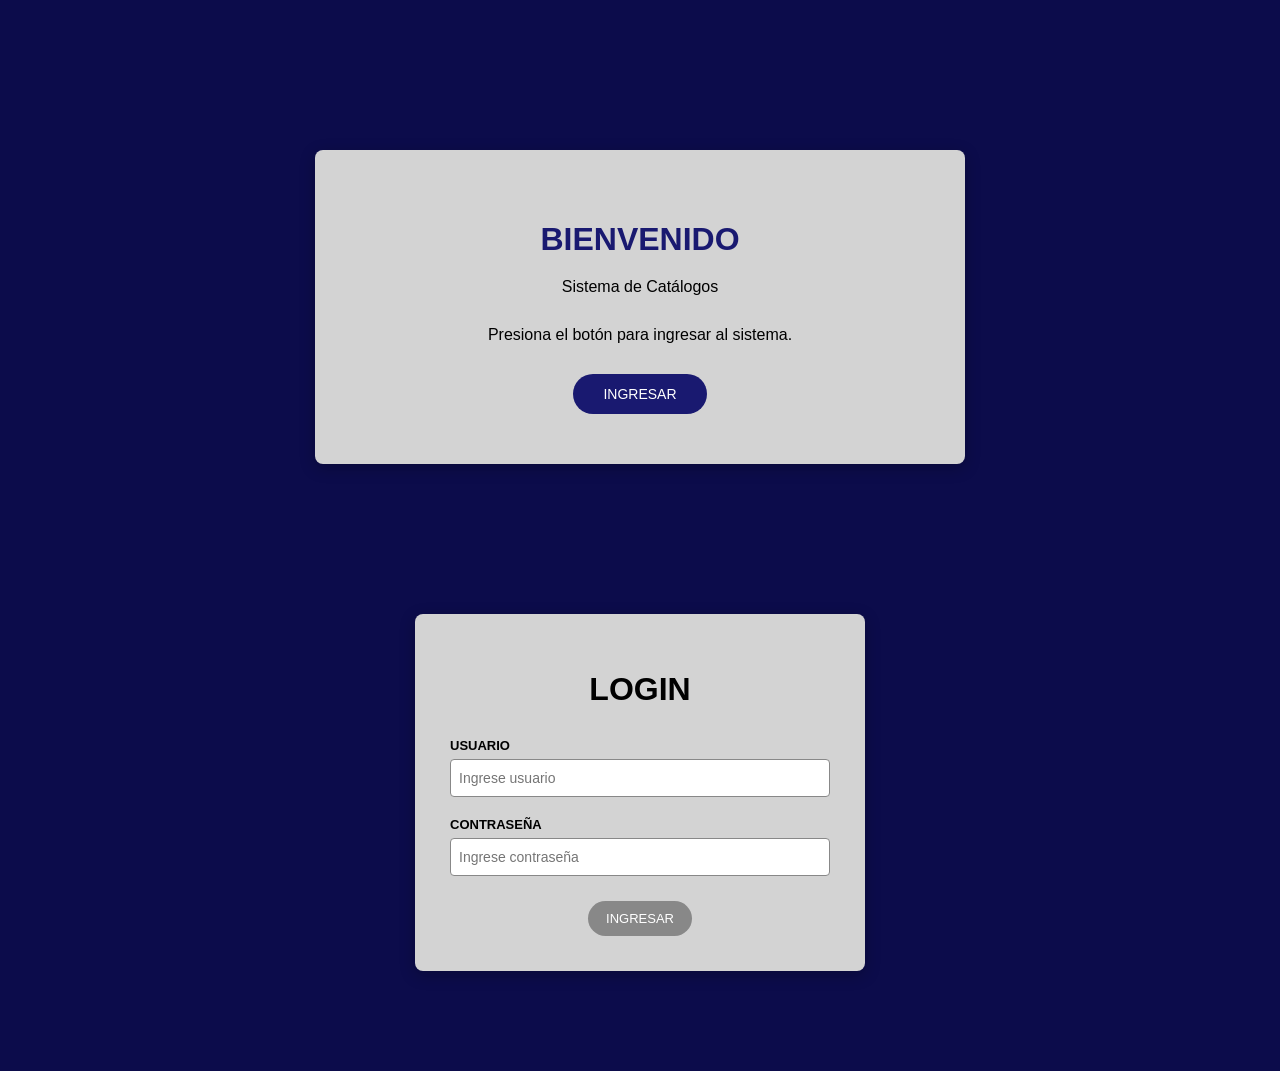
==== index.html @ 1c2c32bf "Add files via upload" ====
<!DOCTYPE html>
<html lang="es">

<head>

    <meta charset="UTF-8">

    <meta name="viewport"
          content="width=device-width, initial-scale=1.0">

    <title>Sistema de Catálogos</title>


    <style>

        /* =====================================================
           CONFIGURACIÓN GENERAL
        ===================================================== */

        * {
            box-sizing: border-box;
        }


        body {

            margin: 0;

            font-family: Arial, Helvetica, sans-serif;

            background-color: #0c0c4b
;

        }


        /* =====================================================
           VENTANAS
        ===================================================== */

        .ventana {

            width: 950px;

            min-height: 550px;

            margin: 40px auto;

            background-color: #fefeff
;

            border-radius: 8px;

            box-shadow:
                0 4px 15px rgba(0,0,0,0.25);

            overflow: hidden;

        }


        .titulo-ventana {

            padding: 12px 20px;

            font-size: 18px;

            font-weight: bold;

        }


        /* =====================================================
           MENU SUPERIOR
        ===================================================== */

        .menu {

            display: flex;

            flex-wrap: wrap;

            gap: 7px;

            padding: 10px;

            background-color: #a4a4c5
;

        }


        .menu button {

            border: none;

            background-color: #ceced6
;

            color: #222;

            border-radius: 20px;

            padding: 9px 14px;

            cursor: pointer;

            font-size: 11px;

        }


        .menu button:hover {

            background-color: #888;

            color: white;

        }


        /* =====================================================
           CONTENIDO
        ===================================================== */

        .contenido {

            padding: 25px;

        }


        /* =====================================================
           FORMULARIOS
        ===================================================== */

        .formulario {

            display: flex;

            flex-wrap: wrap;

            gap: 15px;

            align-items: end;

            margin-bottom: 20px;

        }


        .campo {

            display: flex;

            flex-direction: column;

        }


        .campo label {

            font-size: 13px;

            font-weight: bold;

            margin-bottom: 6px;

        }


        .campo input,
        .campo select {

            width: 175px;

            height: 38px;

            padding: 8px;

            border: 1px solid #888;

            border-radius: 4px;

            background-color: white;

            font-size: 14px;

        }


        .campo-grande input {

            width: 230px;

        }


        /* =====================================================
           BUSCADOR
        ===================================================== */

        .busqueda {

            display: flex;

            align-items: end;

            gap: 10px;

            margin-bottom: 20px;

        }


        .busqueda .campo input {

            width: 300px;

        }


        .boton-buscar {

            height: 38px;

        }


        /* =====================================================
           TABLAS
        ===================================================== */

        .tabla-contenedor {

            width: 100%;

            height: 285px;

            overflow: auto;

            background-color: white;

            border: 2px solid #888;

        }


        table {

            width: 100%;

            border-collapse: collapse;

            min-width: 650px;

        }


        th {

            background-color: #888;

            color: white;

            padding: 11px;

            border: 1px solid #777;

            position: sticky;

            top: 0;

            z-index: 1;

        }


        td {

            padding: 10px;

            text-align: center;

            border: 1px solid #ccc;

        }


        tbody tr {

            cursor: pointer;

        }


        tbody tr:hover {

            background-color: #eeeeee;

        }


        tbody tr.seleccionado {

            background-color: #c5d9f1;

        }


        /* =====================================================
           BOTONES
        ===================================================== */

        .botones {

            display: flex;

            gap: 12px;

            margin-top: 20px;

        }


        .boton {

            border: none;

            background-color: #888;

            color: white;

            padding: 10px 18px;

            border-radius: 20px;

            cursor: pointer;

            font-size: 13px;

        }


        .boton:hover {

            background-color: #666;

        }


        .boton-salir {

            margin-left: auto;

        }


        /* =====================================================
   BIENVENIDA
===================================================== */

.bienvenida {

    width: 650px;

    margin: 150px auto;

    padding: 50px;

    background-color: #d3d3d3;

    border-radius: 8px;

    box-shadow:
        0 4px 15px rgba(0,0,0,0.25);

    text-align: center;

}

.bienvenida h1 {

    margin-bottom: 20px;

    color: #191970;

}

.bienvenida p {

    font-size: 16px;

    margin-bottom: 30px;

}

.bienvenida .boton {

    background-color: #191970;

    padding: 12px 30px;

    font-size: 14px;

}

.bienvenida .boton:hover {

    background-color: #0c0c4b;

}

        
        /* =====================================================
           LOGIN
        ===================================================== */

        .login {

            width: 450px;

            margin: 100px auto;

            padding: 35px;

            background-color: #d3d3d3;

            border-radius: 8px;

            box-shadow:
                0 4px 15px rgba(0,0,0,0.25);

        }


        .login h1 {

            text-align: center;

            margin-bottom: 30px;

        }


        .login .campo {

            margin-bottom: 20px;

        }


        .login .campo input {

            width: 100%;

        }


        .centrar {

            text-align: center;

            margin-top: 25px;

        }


        /* =====================================================
           MODAL
        ===================================================== */

        .modal {

            display: none;

            position: fixed;

            inset: 0;

            background-color:
                rgba(0,0,0,0.45);

            justify-content: center;

            align-items: center;

            z-index: 1000;

        }


        .modal-contenido {

            width: 420px;

            background-color: #d3d3d3;

            padding: 25px;

            border-radius: 8px;

            box-shadow:
                0 5px 20px rgba(0,0,0,0.4);

            text-align: center;

        }


        .modal-contenido h2 {

            margin-top: 0;

        }


        .modal-mensaje {

            background-color: white;

            border: 2px solid #333;

            padding: 22px;

            margin: 20px 0;

        }


        /* =====================================================
           OCULTO
        ===================================================== */

        .oculto {

            display: none !important;

        }


        /* =====================================================
           MENSAJE VACIO
        ===================================================== */

        .sin-resultados {

            text-align: center;

            color: #777;

            padding: 25px;

        }

    </style>

</head>


<body>

<!-- =========================================================
     VENTANA DE BIENVENIDA
========================================================= -->

<div id="bienvenida" class="bienvenida">

    <h1>
        BIENVENIDO
    </h1>

    <p>
        Sistema de Catálogos
    </p>

    <p>
        Presiona el botón para ingresar al sistema.
    </p>

    <button
        class="boton"
        onclick="irAlLogin()"
    >
        INGRESAR
    </button>

</div>


    


<!-- =========================================================
     LOGIN
========================================================= -->

<div id="login" class="login">

    <h1>LOGIN</h1>


    <div class="campo">

        <label>
            USUARIO
        </label>

        <input
            type="text"
            id="usuario"
            placeholder="Ingrese usuario"
        >

    </div>


    <div class="campo">

        <label>
            CONTRASEÑA
        </label>

        <input
            type="password"
            id="contrasena"
            placeholder="Ingrese contraseña"
        >

    </div>


    <div class="centrar">

        <button
            class="boton"
            onclick="iniciarSesion()"
        >

            INGRESAR

        </button>

    </div>

</div>



<!-- =========================================================
     MENU PRINCIPAL
========================================================= -->

<div id="principal"
     class="ventana oculto">

    <div class="titulo-ventana">
        Principal
    </div>


    <div class="menu">

        <button onclick="abrirEstado()">
            ESTADO
        </button>

        <button onclick="abrirMunicipio()">
            MUNICIPIO
        </button>

        <button onclick="abrirCiudad()">
            CIUDAD
        </button>

        <button onclick="abrirTipoAsentamiento()">
            TIPO ASENTAMIENTO
        </button>

        <button onclick="abrirAsentamiento()">
            ASENTAMIENTO
        </button>

        <button onclick="abrirZona()">
            ZONA
        </button>

        <button onclick="abrirCodigoPostal()">
            CP
        </button>

    </div>


    <div class="contenido">

        <h2>
            Menú principal
        </h2>

        <p>
            Selecciona una opción del menú.
        </p>


        <div class="botones">

            <button
                class="boton boton-salir"
                onclick="cerrarSesion()"
            >
                SALIR
            </button>

        </div>

    </div>

</div>



<!-- =========================================================
     ESTADO
========================================================= -->

<div id="ventanaEstado"
     class="ventana oculto">


    <div class="titulo-ventana">
        VENTANA ESTADO
    </div>


    <!-- MENU -->

    <div class="menu">

        <button onclick="abrirEstado()">
            ESTADO
        </button>

        <button onclick="abrirMunicipio()">
            MUNICIPIO
        </button>

        <button onclick="abrirCiudad()">
            CIUDAD
        </button>

        <button onclick="abrirTipoAsentamiento()">
            TIPO ASENTAMIENTO
        </button>

        <button onclick="abrirAsentamiento()">
            ASENTAMIENTO
        </button>

        <button onclick="abrirZona()">
            ZONA
        </button>

        <button onclick="abrirCodigoPostal()">
            CP
        </button>

    </div>


    <div class="contenido">


        <div class="formulario">


            <div class="campo">

                <label>
                    ID
                </label>

                <input
                    type="number"
                    id="estadoId"
                >

            </div>


            <div class="campo campo-grande">

                <label>
                    NOMBRE
                </label>

                <input
                    type="text"
                    id="estadoNombre"
                >

            </div>

        </div>


        <div class="tabla-contenedor">

            <table>

                <thead>

                    <tr>

                        <th>ID</th>

                        <th>NOMBRE</th>

                    </tr>

                </thead>


                <tbody id="tablaEstados">
                </tbody>

            </table>

        </div>


        <div class="botones">

            <button
                class="boton"
                onclick="agregarEstado()"
            >
                AGREGAR
            </button>


            <button
                class="boton"
                onclick="actualizarEstado()"
            >
                ACTUALIZAR
            </button>


            <button
                class="boton"
                onclick="eliminarEstado()"
            >
                ELIMINAR
            </button>


            <button
                class="boton boton-salir"
                onclick="volverPrincipal()"
            >
                SALIR
            </button>

        </div>

    </div>

</div>



<!-- =========================================================
     MUNICIPIO
========================================================= -->

<div id="ventanaMunicipio"
     class="ventana oculto">


    <div class="titulo-ventana">
        VENTANA MUNICIPIO
    </div>


    <div class="menu">

        <button onclick="abrirEstado()">ESTADO</button>

        <button onclick="abrirMunicipio()">MUNICIPIO</button>

        <button onclick="abrirCiudad()">CIUDAD</button>

        <button onclick="abrirTipoAsentamiento()">
            TIPO ASENTAMIENTO
        </button>

        <button onclick="abrirAsentamiento()">
            ASENTAMIENTO
        </button>

        <button onclick="abrirZona()">ZONA</button>

        <button onclick="abrirCodigoPostal()">CP</button>

    </div>


    <div class="contenido">


        <div class="formulario">


            <div class="campo">

                <label>
                    ID MUNICIPIO
                </label>

                <input
                    type="number"
                    id="municipioId"
                >

            </div>


            <div class="campo">

                <label>
                    ESTADO
                </label>

                <select id="municipioEstado">
                </select>

            </div>


            <div class="campo campo-grande">

                <label>
                    NOMBRE
                </label>

                <input
                    type="text"
                    id="municipioNombre"
                >

            </div>

        </div>


        <div class="tabla-contenedor">

            <table>

                <thead>

                    <tr>

                        <th>ID MUNICIPIO</th>

                        <th>ESTADO</th>

                        <th>NOMBRE</th>

                    </tr>

                </thead>


                <tbody id="tablaMunicipios">
                </tbody>

            </table>

        </div>


        <div class="botones">

            <button
                class="boton"
                onclick="agregarMunicipio()"
            >
                AGREGAR
            </button>


            <button
                class="boton"
                onclick="actualizarMunicipio()"
            >
                ACTUALIZAR
            </button>


            <button
                class="boton"
                onclick="eliminarMunicipio()"
            >
                ELIMINAR
            </button>


            <button
                class="boton boton-salir"
                onclick="volverPrincipal()"
            >
                SALIR
            </button>

        </div>

    </div>

</div>



<!-- =========================================================
     CIUDAD
========================================================= -->

<div id="ventanaCiudad"
     class="ventana oculto">


    <div class="titulo-ventana">
        VENTANA CIUDAD
    </div>


    <div class="menu">

        <button onclick="abrirEstado()">ESTADO</button>

        <button onclick="abrirMunicipio()">MUNICIPIO</button>

        <button onclick="abrirCiudad()">CIUDAD</button>

        <button onclick="abrirTipoAsentamiento()">
            TIPO ASENTAMIENTO
        </button>

        <button onclick="abrirAsentamiento()">
            ASENTAMIENTO
        </button>

        <button onclick="abrirZona()">ZONA</button>

        <button onclick="abrirCodigoPostal()">CP</button>

    </div>


    <div class="contenido">


        <div class="formulario">


            <div class="campo">

                <label>
                    ID
                </label>

                <input
                    type="number"
                    id="ciudadId"
                >

            </div>


            <div class="campo">

                <label>
                    CIUDAD
                </label>

                <input
                    type="text"
                    id="ciudadCiudad"
                >

            </div>


            <div class="campo">

                <label>
                    ESTADO
                </label>

                <select
                    id="ciudadEstado"
                    onchange="cargarMunicipiosCiudad()"
                >
                </select>

            </div>


            <div class="campo">

                <label>
                    MUNICIPIO
                </label>

                <select id="ciudadMunicipio">
                </select>

            </div>


            <div class="campo">

                <label>
                    NOMBRE
                </label>

                <input
                    type="text"
                    id="ciudadNombre"
                >

            </div>

        </div>


        <div class="tabla-contenedor">

            <table>

                <thead>

                    <tr>

                        <th>ID</th>

                        <th>CIUDAD</th>

                        <th>ESTADO</th>

                        <th>MUNICIPIO</th>

                        <th>NOMBRE</th>

                    </tr>

                </thead>


                <tbody id="tablaCiudades">
                </tbody>

            </table>

        </div>


        <div class="botones">

            <button
                class="boton"
                onclick="agregarCiudad()"
            >
                AGREGAR
            </button>


            <button
                class="boton"
                onclick="actualizarCiudad()"
            >
                ACTUALIZAR
            </button>


            <button
                class="boton"
                onclick="eliminarCiudad()"
            >
                ELIMINAR
            </button>


            <button
                class="boton boton-salir"
                onclick="volverPrincipal()"
            >
                SALIR
            </button>

        </div>

    </div>

</div>



<!-- =========================================================
     TIPO ASENTAMIENTO
========================================================= -->

<div id="ventanaTipoAsentamiento"
     class="ventana oculto">


    <div class="titulo-ventana">
        VENTANA TIPO ASENTAMIENTO
    </div>


    <div class="menu">

        <button onclick="abrirEstado()">ESTADO</button>

        <button onclick="abrirMunicipio()">MUNICIPIO</button>

        <button onclick="abrirCiudad()">CIUDAD</button>

        <button onclick="abrirTipoAsentamiento()">
            TIPO ASENTAMIENTO
        </button>

        <button onclick="abrirAsentamiento()">
            ASENTAMIENTO
        </button>

        <button onclick="abrirZona()">ZONA</button>

        <button onclick="abrirCodigoPostal()">CP</button>

    </div>


    <div class="contenido">


        <div class="formulario">


            <div class="campo">

                <label>
                    ID
                </label>

                <input
                    type="number"
                    id="tipoAsentamientoId"
                >

            </div>


            <div class="campo campo-grande">

                <label>
                    NOMBRE
                </label>

                <input
                    type="text"
                    id="tipoAsentamientoNombre"
                >

            </div>

        </div>


        <div class="tabla-contenedor">

            <table>

                <thead>

                    <tr>

                        <th>ID</th>

                        <th>NOMBRE</th>

                    </tr>

                </thead>


                <tbody id="tablaTiposAsentamiento">
                </tbody>

            </table>

        </div>


        <div class="botones">

            <button
                class="boton"
                onclick="agregarTipoAsentamiento()"
            >
                AGREGAR
            </button>


            <button
                class="boton"
                onclick="actualizarTipoAsentamiento()"
            >
                ACTUALIZAR
            </button>


            <button
                class="boton"
                onclick="eliminarTipoAsentamiento()"
            >
                ELIMINAR
            </button>


            <button
                class="boton boton-salir"
                onclick="volverPrincipal()"
            >
                SALIR
            </button>

        </div>

    </div>

</div>



<!-- =========================================================
     ASENTAMIENTO
========================================================= -->

<div id="ventanaAsentamiento"
     class="ventana oculto">


    <div class="titulo-ventana">
        VENTANA ASENTAMIENTO
    </div>


    <div class="menu">

        <button onclick="abrirEstado()">ESTADO</button>

        <button onclick="abrirMunicipio()">MUNICIPIO</button>

        <button onclick="abrirCiudad()">CIUDAD</button>

        <button onclick="abrirTipoAsentamiento()">
            TIPO ASENTAMIENTO
        </button>

        <button onclick="abrirAsentamiento()">
            ASENTAMIENTO
        </button>

        <button onclick="abrirZona()">ZONA</button>

        <button onclick="abrirCodigoPostal()">CP</button>

    </div>


    <div class="contenido">


        <!-- =================================================
             BUSCADOR
        ================================================== -->

        <div class="busqueda">

            <div class="campo">

                <label>
                    BUSCAR ASENTAMIENTO
                </label>

                <input
                    type="text"
                    id="buscarAsentamiento"
                    placeholder="Escriba para buscar..."
                    oninput="buscarAsentamiento()"
                >

            </div>


            <button
                class="boton boton-buscar"
                onclick="buscarAsentamiento()"
            >
                BUSCAR
            </button>

        </div>



        <!-- =================================================
             FORMULARIO
        ================================================== -->

        <div class="formulario">


            <div class="campo">

                <label>
                    ID
                </label>

                <input
                    type="number"
                    id="asentamientoId"
                >

            </div>


            <div class="campo">

                <label>
                    MUNICIPIO
                </label>

                <select
                    id="asentamientoMunicipio"
                >
                </select>

            </div>


            <div class="campo">

                <label>
                    CÓDIGO POSTAL
                </label>

                <input
                    type="text"
                    id="asentamientoCodigoPostal"
                >

            </div>


            <div class="campo">

                <label>
                    NOMBRE
                </label>

                <input
                    type="text"
                    id="asentamientoNombre"
                >

            </div>


            <div class="campo">

                <label>
                    ESTADO DEL ASENTAMIENTO
                </label>

                <select
                    id="asentamientoEstado"
                >
                </select>

            </div>

        </div>



        <!-- =================================================
             TABLA
        ================================================== -->

        <div class="tabla-contenedor">

            <table>

                <thead>

                    <tr>

                        <th>ID</th>

                        <th>MUNICIPIO</th>

                        <th>CÓDIGO POSTAL</th>

                        <th>NOMBRE</th>

                        <th>ESTADO</th>

                    </tr>

                </thead>


                <tbody id="tablaAsentamientos">
                </tbody>

            </table>

        </div>



        <!-- =================================================
             BOTONES
        ================================================== -->

        <div class="botones">

            <button
                class="boton"
                onclick="agregarAsentamiento()"
            >
                AGREGAR
            </button>


            <button
                class="boton"
                onclick="actualizarAsentamiento()"
            >
                ACTUALIZAR
            </button>


            <button
                class="boton"
                onclick="eliminarAsentamiento()"
            >
                ELIMINAR
            </button>


            <button
                class="boton boton-salir"
                onclick="volverPrincipal()"
            >
                SALIR
            </button>

        </div>

    </div>

</div>



<!-- =========================================================
     ZONA
========================================================= -->

<div id="ventanaZona"
     class="ventana oculto">


    <div class="titulo-ventana">
        VENTANA ZONA
    </div>


    <div class="menu">

        <button onclick="abrirEstado()">ESTADO</button>

        <button onclick="abrirMunicipio()">MUNICIPIO</button>

        <button onclick="abrirCiudad()">CIUDAD</button>

        <button onclick="abrirTipoAsentamiento()">
            TIPO ASENTAMIENTO
        </button>

        <button onclick="abrirAsentamiento()">
            ASENTAMIENTO
        </button>

        <button onclick="abrirZona()">
            ZONA
        </button>

        <button onclick="abrirCodigoPostal()">
            CP
        </button>

    </div>


    <div class="contenido">


        <div class="formulario">


            <div class="campo">

                <label>
                    ID
                </label>

                <input
                    type="number"
                    id="zonaId"
                >

            </div>


            <div class="campo campo-grande">

                <label>
                    NOMBRE
                </label>

                <input
                    type="text"
                    id="zonaNombre"
                >

            </div>

        </div>


        <div class="tabla-contenedor">

            <table>

                <thead>

                    <tr>

                        <th>ID</th>

                        <th>NOMBRE</th>

                    </tr>

                </thead>


                <tbody id="tablaZonas">
                </tbody>

            </table>

        </div>


        <div class="botones">

            <button
                class="boton"
                onclick="agregarZona()"
            >
                AGREGAR
            </button>


            <button
                class="boton"
                onclick="actualizarZona()"
            >
                ACTUALIZAR
            </button>


            <button
                class="boton"
                onclick="eliminarZona()"
            >
                ELIMINAR
            </button>


            <button
                class="boton boton-salir"
                onclick="volverPrincipal()"
            >
                SALIR
            </button>

        </div>

    </div>

</div>



<!-- =========================================================
     CÓDIGO POSTAL
========================================================= -->

<div id="ventanaCodigoPostal"
     class="ventana oculto">


    <div class="titulo-ventana">
        VENTANA CÓDIGO POSTAL
    </div>


    <div class="menu">

        <button onclick="abrirEstado()">ESTADO</button>

        <button onclick="abrirMunicipio()">MUNICIPIO</button>

        <button onclick="abrirCiudad()">CIUDAD</button>

        <button onclick="abrirTipoAsentamiento()">
            TIPO ASENTAMIENTO
        </button>

        <button onclick="abrirAsentamiento()">
            ASENTAMIENTO
        </button>

        <button onclick="abrirZona()">ZONA</button>

        <button onclick="abrirCodigoPostal()">
            CP
        </button>

    </div>


    <div class="contenido">


        <div class="formulario">


            <div class="campo">

                <label>
                    ID
                </label>

                <input
                    type="number"
                    id="codigoPostalId"
                >

            </div>


            <div class="campo campo-grande">

                <label>
                    NOMBRE
                </label>

                <input
                    type="text"
                    id="codigoPostalNombre"
                >

            </div>

        </div>


        <div class="tabla-contenedor">

            <table>

                <thead>

                    <tr>

                        <th>ID</th>

                        <th>NOMBRE</th>

                    </tr>

                </thead>


                <tbody id="tablaCodigosPostales">
                </tbody>

            </table>

        </div>


        <div class="botones">

            <button
                class="boton"
                onclick="agregarCodigoPostal()"
            >
                AGREGAR
            </button>


            <button
                class="boton"
                onclick="actualizarCodigoPostal()"
            >
                ACTUALIZAR
            </button>


            <button
                class="boton"
                onclick="eliminarCodigoPostal()"
            >
                ELIMINAR
            </button>


            <button
                class="boton boton-salir"
                onclick="volverPrincipal()"
            >
                SALIR
            </button>

        </div>

    </div>

</div>



<!-- =========================================================
     MODAL
========================================================= -->

<div id="modal"
     class="modal">

    <div class="modal-contenido">

        <h2 id="modalTitulo">
            MENSAJE
        </h2>


        <div id="modalMensaje"
             class="modal-mensaje">
        </div>


        <button
            class="boton"
            onclick="cerrarModal()"
        >
            ACEPTAR
        </button>

    </div>

</div>



<script>

/* ============================================================
   DATOS
============================================================ */


/* ================= ESTADOS ================= */

let estados = [

    {
        id: 1,
        nombre: "Estado de México"
    },

    {
        id: 2,
        nombre: "Ciudad de México"
    },

    {
        id: 3,
        nombre: "Puebla"
    }

];



/* ================= MUNICIPIOS ================= */

let municipios = [

    {
        id: 1,
        estadoId: 1,
        nombre: "Los Reyes"
    },

    {
        id: 2,
        estadoId: 1,
        nombre: "Chimalhuacán"
    },

    {
        id: 3,
        estadoId: 1,
        nombre: "Nezahualcóyotl"
    },

    {
        id: 4,
        estadoId: 2,
        nombre: "Iztapalapa"
    },

    {
        id: 5,
        estadoId: 2,
        nombre: "Coyoacán"
    },

    {
        id: 6,
        estadoId: 3,
        nombre: "Puebla"
    }

];



/* ================= CIUDADES ================= */

let ciudades = [

    {
        id: 1,
        ciudad: "Los Reyes",
        estadoId: 1,
        municipioId: 1,
        nombre: "Los Reyes Acaquilpan"
    },

    {
        id: 2,
        ciudad: "Chimalhuacán",
        estadoId: 1,
        municipioId: 2,
        nombre: "Chimalhuacán"
    },

    {
        id: 3,
        ciudad: "Iztapalapa",
        estadoId: 2,
        municipioId: 4,
        nombre: "Iztapalapa"
    }

];



/* ================= TIPO ASENTAMIENTO ================= */

let tiposAsentamiento = [

    {
        id: 1,
        nombre: "Colonia"
    },

    {
        id: 2,
        nombre: "Fraccionamiento"
    },

    {
        id: 3,
        nombre: "Barrio"
    },

    {
        id: 4,
        nombre: "Pueblo"
    }

];



/* ================= CÓDIGOS POSTALES ================= */

let codigosPostales = [

    {
        id: 1,
        nombre: "56400"
    },

    {
        id: 2,
        nombre: "56300"
    },

    {
        id: 3,
        nombre: "57700"
    },

    {
        id: 4,
        nombre: "09000"
    }

];



/* ================= ASENTAMIENTOS ================= */

let asentamientos = [

    {
        id: 1,

        municipioId: 1,

        codigoPostal: "56400",

        nombre: "Los Reyes Centro",

        estadoId: 1
    },


    {
        id: 2,

        municipioId: 1,

        codigoPostal: "56400",

        nombre: "Valle de los Reyes",

        estadoId: 1
    },


    {
        id: 3,

        municipioId: 2,

        codigoPostal: "56300",

        nombre: "Chimalhuacán Centro",

        estadoId: 1
    },


    {
        id: 4,

        municipioId: 4,

        codigoPostal: "09000",

        nombre: "Iztapalapa Centro",

        estadoId: 2
    }

];



/* ================= ZONAS ================= */

let zonas = [

    {
        id: 1,
        nombre: "Zona Centro"
    },

    {
        id: 2,
        nombre: "Zona Norte"
    },

    {
        id: 3,
        nombre: "Zona Sur"
    },

    {
        id: 4,
        nombre: "Zona Oriente"
    }

];

/* ============================================================
   IR DEL INICIO AL LOGIN
============================================================ */

function irAlLogin() {

    document
        .getElementById("bienvenida")
        .classList
        .add("oculto");


    document
        .getElementById("login")
        .classList
        .remove("oculto");

}


/* ============================================================
   LOGIN
============================================================ */

function iniciarSesion() {

    const usuario =
        document
            .getElementById("usuario")
            .value
            .trim();


    const contrasena =
        document
            .getElementById("contrasena")
            .value;


    if (
        usuario === "admin" &&
        contrasena === "1234"
    ) {

        document
            .getElementById("login")
            .classList
            .add("oculto");


        document
            .getElementById("principal")
            .classList
            .remove("oculto");

    }

    else {

        mostrarModal(

            "MENSAJE DE ERROR",

            "Usuario o contraseña incorrectos."

        );

    }

}



/* ============================================================
   OCULTAR TODAS LAS VENTANAS
============================================================ */

function ocultarTodo() {

    const ventanas = [

        "principal",

        "ventanaEstado",

        "ventanaMunicipio",

        "ventanaCiudad",

        "ventanaTipoAsentamiento",

        "ventanaAsentamiento",

        "ventanaZona",

        "ventanaCodigoPostal"

    ];


    ventanas.forEach(id => {

        document
            .getElementById(id)
            .classList
            .add("oculto");

    });

}



/* ============================================================
   VOLVER AL MENU PRINCIPAL
============================================================ */

function volverPrincipal() {

    ocultarTodo();


    document
        .getElementById("principal")
        .classList
        .remove("oculto");

}



/* ============================================================
   CERRAR SESIÓN
============================================================ */

function cerrarSesion() {

    ocultarTodo();


    document
        .getElementById("login")
        .classList
        .remove("oculto");


    document
        .getElementById("usuario")
        .value = "";


    document
        .getElementById("contrasena")
        .value = "";

}



/* ============================================================
   ABRIR ESTADO
============================================================ */

function abrirEstado() {

    ocultarTodo();


    document
        .getElementById("ventanaEstado")
        .classList
        .remove("oculto");


    cargarEstados();

}



/* ============================================================
   ESTADO - TABLA
============================================================ */

function cargarEstados() {

    const tabla =
        document
            .getElementById("tablaEstados");


    tabla.innerHTML = "";


    estados.forEach(estado => {

        const fila =
            document.createElement("tr");


        fila.innerHTML = `

            <td>${estado.id}</td>

            <td>${estado.nombre}</td>

        `;


        fila.onclick = function() {

            document
                .getElementById("estadoId")
                .value = estado.id;


            document
                .getElementById("estadoNombre")
                .value = estado.nombre;

        };


        tabla.appendChild(fila);

    });

}



/* ============================================================
   ESTADO - AGREGAR
============================================================ */

function agregarEstado() {

    const id =
        Number(
            document
                .getElementById("estadoId")
                .value
        );


    const nombre =
        document
            .getElementById("estadoNombre")
            .value
            .trim();


    if (!id || !nombre) {

        mostrarModal(
            "MENSAJE DE ERROR",
            "Debes completar todos los campos."
        );

        return;

    }


    if (
        estados.some(e => e.id === id)
    ) {

        mostrarModal(
            "MENSAJE DE ERROR",
            "El ID ya existe."
        );

        return;

    }


    estados.push({

        id: id,

        nombre: nombre

    });


    cargarEstados();


    mostrarModal(
        "CONFIRMACIÓN",
        "El estado fue agregado correctamente."
    );

}



/* ============================================================
   ESTADO - ACTUALIZAR
============================================================ */

function actualizarEstado() {

    const id =
        Number(
            document
                .getElementById("estadoId")
                .value
        );


    const nombre =
        document
            .getElementById("estadoNombre")
            .value
            .trim();


    const estado =
        estados.find(e => e.id === id);


    if (!estado) {

        mostrarModal(
            "MENSAJE DE ERROR",
            "El estado no existe."
        );

        return;

    }


    if (!nombre) {

        mostrarModal(
            "MENSAJE DE ERROR",
            "Debes ingresar un nombre."
        );

        return;

    }


    estado.nombre = nombre;


    cargarEstados();


    mostrarModal(
        "CONFIRMACIÓN",
        "El estado fue actualizado correctamente."
    );

}



/* ============================================================
   ESTADO - ELIMINAR
============================================================ */

function eliminarEstado() {

    const id =
        Number(
            document
                .getElementById("estadoId")
                .value
        );


    const posicion =
        estados.findIndex(e => e.id === id);


    if (posicion === -1) {

        mostrarModal(
            "MENSAJE DE ERROR",
            "El estado no existe."
        );

        return;

    }


    estados.splice(posicion, 1);


    cargarEstados();


    mostrarModal(
        "CONFIRMACIÓN",
        "El estado fue eliminado correctamente."
    );

}



/* ============================================================
   ABRIR MUNICIPIO
============================================================ */

function abrirMunicipio() {

    ocultarTodo();


    document
        .getElementById("ventanaMunicipio")
        .classList
        .remove("oculto");


    cargarEstadosMunicipio();

    cargarMunicipios();

}



/* ============================================================
   MUNICIPIO - COMBOBOX ESTADO
============================================================ */

function cargarEstadosMunicipio() {

    const select =
        document
            .getElementById("municipioEstado");


    select.innerHTML = "";


    estados.forEach(estado => {

        const opcion =
            document.createElement("option");


        opcion.value = estado.id;

        opcion.textContent = estado.nombre;


        select.appendChild(opcion);

    });

}



/* ============================================================
   MUNICIPIO - TABLA
============================================================ */

function cargarMunicipios() {

    const tabla =
        document
            .getElementById("tablaMunicipios");


    tabla.innerHTML = "";


    municipios.forEach(municipio => {

        const estado =
            estados.find(
                e => e.id === municipio.estadoId
            );


        const fila =
            document.createElement("tr");


        fila.innerHTML = `

            <td>${municipio.id}</td>

            <td>
                ${estado ? estado.nombre : ""}
            </td>

            <td>${municipio.nombre}</td>

        `;


        fila.onclick = function() {

            document
                .getElementById("municipioId")
                .value = municipio.id;


            document
                .getElementById("municipioEstado")
                .value = municipio.estadoId;


            document
                .getElementById("municipioNombre")
                .value = municipio.nombre;

        };


        tabla.appendChild(fila);

    });

}



/* ============================================================
   MUNICIPIO - AGREGAR
============================================================ */

function agregarMunicipio() {

    const id =
        Number(
            document
                .getElementById("municipioId")
                .value
        );


    const estadoId =
        Number(
            document
                .getElementById("municipioEstado")
                .value
        );


    const nombre =
        document
            .getElementById("municipioNombre")
            .value
            .trim();


    if (!id || !estadoId || !nombre) {

        mostrarModal(
            "MENSAJE DE ERROR",
            "Debes completar todos los campos."
        );

        return;

    }


    if (
        municipios.some(m => m.id === id)
    ) {

        mostrarModal(
            "MENSAJE DE ERROR",
            "El ID ya existe."
        );

        return;

    }


    municipios.push({

        id: id,

        estadoId: estadoId,

        nombre: nombre

    });


    cargarMunicipios();


    mostrarModal(
        "CONFIRMACIÓN",
        "El municipio fue agregado correctamente."
    );

}



/* ============================================================
   MUNICIPIO - ACTUALIZAR
============================================================ */

function actualizarMunicipio() {

    const id =
        Number(
            document
                .getElementById("municipioId")
                .value
        );


    const estadoId =
        Number(
            document
                .getElementById("municipioEstado")
                .value
        );


    const nombre =
        document
            .getElementById("municipioNombre")
            .value
            .trim();


    const municipio =
        municipios.find(m => m.id === id);


    if (!municipio) {

        mostrarModal(
            "MENSAJE DE ERROR",
            "El municipio no existe."
        );

        return;

    }


    municipio.estadoId = estadoId;

    municipio.nombre = nombre;


    cargarMunicipios();


    mostrarModal(
        "CONFIRMACIÓN",
        "El municipio fue actualizado correctamente."
    );

}



/* ============================================================
   MUNICIPIO - ELIMINAR
============================================================ */

function eliminarMunicipio() {

    const id =
        Number(
            document
                .getElementById("municipioId")
                .value
        );


    const posicion =
        municipios.findIndex(m => m.id === id);


    if (posicion === -1) {

        mostrarModal(
            "MENSAJE DE ERROR",
            "El municipio no existe."
        );

        return;

    }


    municipios.splice(posicion, 1);


    cargarMunicipios();


    mostrarModal(
        "CONFIRMACIÓN",
        "El municipio fue eliminado correctamente."
    );

}



/* ============================================================
   ABRIR CIUDAD
============================================================ */

function abrirCiudad() {

    ocultarTodo();


    document
        .getElementById("ventanaCiudad")
        .classList
        .remove("oculto");


    cargarEstadosCiudad();

    cargarCiudades();

}



/* ============================================================
   CIUDAD - ESTADOS
============================================================ */

function cargarEstadosCiudad() {

    const select =
        document
            .getElementById("ciudadEstado");


    select.innerHTML = "";


    estados.forEach(estado => {

        const opcion =
            document.createElement("option");


        opcion.value = estado.id;

        opcion.textContent = estado.nombre;


        select.appendChild(opcion);

    });


    cargarMunicipiosCiudad();

}



/* ============================================================
   CIUDAD - MUNICIPIOS DEPENDIENTES
============================================================ */

function cargarMunicipiosCiudad() {

    const estadoId =
        Number(
            document
                .getElementById("ciudadEstado")
                .value
        );


    const select =
        document
            .getElementById("ciudadMunicipio");


    select.innerHTML = "";


    municipios
        .filter(m => m.estadoId === estadoId)
        .forEach(municipio => {

            const opcion =
                document.createElement("option");


            opcion.value = municipio.id;

            opcion.textContent = municipio.nombre;


            select.appendChild(opcion);

        });

}



/* ============================================================
   CIUDAD - TABLA
============================================================ */

function cargarCiudades() {

    const tabla =
        document
            .getElementById("tablaCiudades");


    tabla.innerHTML = "";


    ciudades.forEach(ciudad => {

        const estado =
            estados.find(
                e => e.id === ciudad.estadoId
            );


        const municipio =
            municipios.find(
                m => m.id === ciudad.municipioId
            );


        const fila =
            document.createElement("tr");


        fila.innerHTML = `

            <td>${ciudad.id}</td>

            <td>${ciudad.ciudad}</td>

            <td>
                ${estado ? estado.nombre : ""}
            </td>

            <td>
                ${municipio ? municipio.nombre : ""}
            </td>

            <td>${ciudad.nombre}</td>

        `;


        fila.onclick = function() {

            document
                .getElementById("ciudadId")
                .value = ciudad.id;


            document
                .getElementById("ciudadCiudad")
                .value = ciudad.ciudad;


            document
                .getElementById("ciudadEstado")
                .value = ciudad.estadoId;


            cargarMunicipiosCiudad();


            document
                .getElementById("ciudadMunicipio")
                .value = ciudad.municipioId;


            document
                .getElementById("ciudadNombre")
                .value = ciudad.nombre;

        };


        tabla.appendChild(fila);

    });

}



/* ============================================================
   CIUDAD - AGREGAR
============================================================ */

function agregarCiudad() {

    const id =
        Number(
            document
                .getElementById("ciudadId")
                .value
        );


    const ciudadTexto =
        document
            .getElementById("ciudadCiudad")
            .value
            .trim();


    const estadoId =
        Number(
            document
                .getElementById("ciudadEstado")
                .value
        );


    const municipioId =
        Number(
            document
                .getElementById("ciudadMunicipio")
                .value
        );


    const nombre =
        document
            .getElementById("ciudadNombre")
            .value
            .trim();


    if (
        !id ||
        !ciudadTexto ||
        !estadoId ||
        !municipioId ||
        !nombre
    ) {

        mostrarModal(
            "MENSAJE DE ERROR",
            "Debes completar todos los campos."
        );

        return;

    }


    if (
        ciudades.some(c => c.id === id)
    ) {

        mostrarModal(
            "MENSAJE DE ERROR",
            "El ID ya existe."
        );

        return;

    }


    ciudades.push({

        id: id,

        ciudad: ciudadTexto,

        estadoId: estadoId,

        municipioId: municipioId,

        nombre: nombre

    });


    cargarCiudades();


    mostrarModal(
        "CONFIRMACIÓN",
        "La ciudad fue agregada correctamente."
    );

}



/* ============================================================
   CIUDAD - ACTUALIZAR
============================================================ */

function actualizarCiudad() {

    const id =
        Number(
            document
                .getElementById("ciudadId")
                .value
        );


    const ciudadTexto =
        document
            .getElementById("ciudadCiudad")
            .value
            .trim();


    const estadoId =
        Number(
            document
                .getElementById("ciudadEstado")
                .value
        );


    const municipioId =
        Number(
            document
                .getElementById("ciudadMunicipio")
                .value
        );


    const nombre =
        document
            .getElementById("ciudadNombre")
            .value
            .trim();


    const ciudad =
        ciudades.find(c => c.id === id);


    if (!ciudad) {

        mostrarModal(
            "MENSAJE DE ERROR",
            "La ciudad no existe."
        );

        return;

    }


    ciudad.ciudad = ciudadTexto;

    ciudad.estadoId = estadoId;

    ciudad.municipioId = municipioId;

    ciudad.nombre = nombre;


    cargarCiudades();


    mostrarModal(
        "CONFIRMACIÓN",
        "La ciudad fue actualizada correctamente."
    );

}



/* ============================================================
   CIUDAD - ELIMINAR
============================================================ */

function eliminarCiudad() {

    const id =
        Number(
            document
                .getElementById("ciudadId")
                .value
        );


    const posicion =
        ciudades.findIndex(c => c.id === id);


    if (posicion === -1) {

        mostrarModal(
            "MENSAJE DE ERROR",
            "La ciudad no existe."
        );

        return;

    }


    ciudades.splice(posicion, 1);


    cargarCiudades();


    mostrarModal(
        "CONFIRMACIÓN",
        "La ciudad fue eliminada correctamente."
    );

}



/* ============================================================
   ABRIR TIPO ASENTAMIENTO
============================================================ */

function abrirTipoAsentamiento() {

    ocultarTodo();


    document
        .getElementById("ventanaTipoAsentamiento")
        .classList
        .remove("oculto");


    cargarTiposAsentamiento();

}



/* ============================================================
   TIPO ASENTAMIENTO - TABLA
============================================================ */

function cargarTiposAsentamiento() {

    const tabla =
        document
            .getElementById(
                "tablaTiposAsentamiento"
            );


    tabla.innerHTML = "";


    tiposAsentamiento.forEach(tipo => {

        const fila =
            document.createElement("tr");


        fila.innerHTML = `

            <td>${tipo.id}</td>

            <td>${tipo.nombre}</td>

        `;


        fila.onclick = function() {

            document
                .getElementById(
                    "tipoAsentamientoId"
                )
                .value = tipo.id;


            document
                .getElementById(
                    "tipoAsentamientoNombre"
                )
                .value = tipo.nombre;

        };


        tabla.appendChild(fila);

    });

}



/* ============================================================
   TIPO ASENTAMIENTO - AGREGAR
============================================================ */

function agregarTipoAsentamiento() {

    const id =
        Number(
            document
                .getElementById(
                    "tipoAsentamientoId"
                )
                .value
        );


    const nombre =
        document
            .getElementById(
                "tipoAsentamientoNombre"
            )
            .value
            .trim();


    if (!id || !nombre) {

        mostrarModal(
            "MENSAJE DE ERROR",
            "Debes completar todos los campos."
        );

        return;

    }


    if (
        tiposAsentamiento.some(
            t => t.id === id
        )
    ) {

        mostrarModal(
            "MENSAJE DE ERROR",
            "El ID ya existe."
        );

        return;

    }


    tiposAsentamiento.push({

        id: id,

        nombre: nombre

    });


    cargarTiposAsentamiento();


    mostrarModal(
        "CONFIRMACIÓN",
        "El tipo de asentamiento fue agregado correctamente."
    );

}



/* ============================================================
   TIPO ASENTAMIENTO - ACTUALIZAR
============================================================ */

function actualizarTipoAsentamiento() {

    const id =
        Number(
            document
                .getElementById(
                    "tipoAsentamientoId"
                )
                .value
        );


    const nombre =
        document
            .getElementById(
                "tipoAsentamientoNombre"
            )
            .value
            .trim();


    const tipo =
        tiposAsentamiento.find(
            t => t.id === id
        );


    if (!tipo) {

        mostrarModal(
            "MENSAJE DE ERROR",
            "El tipo de asentamiento no existe."
        );

        return;

    }


    tipo.nombre = nombre;


    cargarTiposAsentamiento();


    mostrarModal(
        "CONFIRMACIÓN",
        "El tipo de asentamiento fue actualizado correctamente."
    );

}



/* ============================================================
   TIPO ASENTAMIENTO - ELIMINAR
============================================================ */

function eliminarTipoAsentamiento() {

    const id =
        Number(
            document
                .getElementById(
                    "tipoAsentamientoId"
                )
                .value
        );


    const posicion =
        tiposAsentamiento.findIndex(
            t => t.id === id
        );


    if (posicion === -1) {

        mostrarModal(
            "MENSAJE DE ERROR",
            "El tipo de asentamiento no existe."
        );

        return;

    }


    tiposAsentamiento.splice(posicion, 1);


    cargarTiposAsentamiento();


    mostrarModal(
        "CONFIRMACIÓN",
        "El tipo de asentamiento fue eliminado correctamente."
    );

}



/* ============================================================
   ABRIR ASENTAMIENTO
============================================================ */

function abrirAsentamiento() {

    ocultarTodo();


    document
        .getElementById("ventanaAsentamiento")
        .classList
        .remove("oculto");


    cargarEstadosAsentamiento();

    cargarMunicipiosAsentamiento();

    cargarAsentamientos();

}



/* ============================================================
   ASENTAMIENTO - ESTADOS
============================================================ */

function cargarEstadosAsentamiento() {

    const select =
        document
            .getElementById(
                "asentamientoEstado"
            );


    select.innerHTML = "";


    estados.forEach(estado => {

        const opcion =
            document.createElement("option");


        opcion.value = estado.id;

        opcion.textContent = estado.nombre;


        select.appendChild(opcion);

    });

}



/* ============================================================
   ASENTAMIENTO - MUNICIPIOS
============================================================ */

function cargarMunicipiosAsentamiento() {

    const select =
        document
            .getElementById(
                "asentamientoMunicipio"
            );


    select.innerHTML = "";


    municipios.forEach(municipio => {

        const estado =
            estados.find(
                e => e.id === municipio.estadoId
            );


        const opcion =
            document.createElement("option");


        opcion.value = municipio.id;


        opcion.textContent =
            estado
                ? municipio.nombre +
                  " - " +
                  estado.nombre

                : municipio.nombre;


        select.appendChild(opcion);

    });

}



/* ============================================================
   ASENTAMIENTO - TABLA
============================================================ */

function cargarAsentamientos(lista = asentamientos) {

    const tabla =
        document
            .getElementById(
                "tablaAsentamientos"
            );


    tabla.innerHTML = "";


    if (lista.length === 0) {

        tabla.innerHTML = `

            <tr>

                <td
                    colspan="5"
                    class="sin-resultados"
                >
                    No se encontraron resultados.
                </td>

            </tr>

        `;

        return;

    }


    lista.forEach(asentamiento => {

        const municipio =
            municipios.find(
                m =>
                    m.id ===
                    asentamiento.municipioId
            );


        const estado =
            estados.find(
                e =>
                    e.id ===
                    asentamiento.estadoId
            );


        const fila =
            document.createElement("tr");


        fila.innerHTML = `

            <td>
                ${asentamiento.id}
            </td>

            <td>
                ${
                    municipio
                        ? municipio.nombre
                        : ""
                }
            </td>

            <td>
                ${asentamiento.codigoPostal}
            </td>

            <td>
                ${asentamiento.nombre}
            </td>

            <td>
                ${
                    estado
                        ? estado.nombre
                        : ""
                }
            </td>

        `;


        fila.onclick = function() {

            document
                .getElementById(
                    "asentamientoId"
                )
                .value =
                    asentamiento.id;


            document
                .getElementById(
                    "asentamientoMunicipio"
                )
                .value =
                    asentamiento.municipioId;


            document
                .getElementById(
                    "asentamientoCodigoPostal"
                )
                .value =
                    asentamiento.codigoPostal;


            document
                .getElementById(
                    "asentamientoNombre"
                )
                .value =
                    asentamiento.nombre;


            document
                .getElementById(
                    "asentamientoEstado"
                )
                .value =
                    asentamiento.estadoId;

        };


        tabla.appendChild(fila);

    });

}



/* ============================================================
   ASENTAMIENTO - BUSCAR
============================================================ */

function buscarAsentamiento() {

    const texto =
        document
            .getElementById(
                "buscarAsentamiento"
            )
            .value
            .toLowerCase()
            .trim();


    if (texto === "") {

        cargarAsentamientos();

        return;

    }


    const resultados =
        asentamientos.filter(asentamiento => {

            const municipio =
                municipios.find(
                    m =>
                        m.id ===
                        asentamiento.municipioId
                );


            const estado =
                estados.find(
                    e =>
                        e.id ===
                        asentamiento.estadoId
                );


            const datos = [

                asentamiento.id,

                asentamiento.codigoPostal,

                asentamiento.nombre,

                municipio
                    ? municipio.nombre
                    : "",

                estado
                    ? estado.nombre
                    : ""

            ]
            .join(" ")
            .toLowerCase();


            return datos.includes(texto);

        });


    cargarAsentamientos(resultados);

}



/* ============================================================
   ASENTAMIENTO - AGREGAR
============================================================ */

function agregarAsentamiento() {

    const id =
        Number(
            document
                .getElementById(
                    "asentamientoId"
                )
                .value
        );


    const municipioId =
        Number(
            document
                .getElementById(
                    "asentamientoMunicipio"
                )
                .value
        );


    const codigoPostal =
        document
            .getElementById(
                "asentamientoCodigoPostal"
            )
            .value
            .trim();


    const nombre =
        document
            .getElementById(
                "asentamientoNombre"
            )
            .value
            .trim();


    const estadoId =
        Number(
            document
                .getElementById(
                    "asentamientoEstado"
                )
                .value
        );


    if (
        !id ||
        !municipioId ||
        !codigoPostal ||
        !nombre ||
        !estadoId
    ) {

        mostrarModal(
            "MENSAJE DE ERROR",
            "Debes completar todos los campos."
        );

        return;

    }


    if (
        asentamientos.some(
            a => a.id === id
        )
    ) {

        mostrarModal(
            "MENSAJE DE ERROR",
            "El ID ya existe."
        );

        return;

    }


    asentamientos.push({

        id: id,

        municipioId: municipioId,

        codigoPostal: codigoPostal,

        nombre: nombre,

        estadoId: estadoId

    });


    cargarAsentamientos();


    mostrarModal(
        "CONFIRMACIÓN",
        "El asentamiento fue agregado correctamente."
    );

}



/* ============================================================
   ASENTAMIENTO - ACTUALIZAR
============================================================ */

function actualizarAsentamiento() {

    const id =
        Number(
            document
                .getElementById(
                    "asentamientoId"
                )
                .value
        );


    const municipioId =
        Number(
            document
                .getElementById(
                    "asentamientoMunicipio"
                )
                .value
        );


    const codigoPostal =
        document
            .getElementById(
                "asentamientoCodigoPostal"
            )
            .value
            .trim();


    const nombre =
        document
            .getElementById(
                "asentamientoNombre"
            )
            .value
            .trim();


    const estadoId =
        Number(
            document
                .getElementById(
                    "asentamientoEstado"
                )
                .value
        );


    const asentamiento =
        asentamientos.find(
            a => a.id === id
        );


    if (!asentamiento) {

        mostrarModal(
            "MENSAJE DE ERROR",
            "El asentamiento no existe."
        );

        return;

    }


    asentamiento.municipioId =
        municipioId;


    asentamiento.codigoPostal =
        codigoPostal;


    asentamiento.nombre =
        nombre;


    asentamiento.estadoId =
        estadoId;


    cargarAsentamientos();


    mostrarModal(
        "CONFIRMACIÓN",
        "El asentamiento fue actualizado correctamente."
    );

}



/* ============================================================
   ASENTAMIENTO - ELIMINAR
============================================================ */

function eliminarAsentamiento() {

    const id =
        Number(
            document
                .getElementById(
                    "asentamientoId"
                )
                .value
        );


    const posicion =
        asentamientos.findIndex(
            a => a.id === id
        );


    if (posicion === -1) {

        mostrarModal(
            "MENSAJE DE ERROR",
            "El asentamiento no existe."
        );

        return;

    }


    asentamientos.splice(posicion, 1);


    cargarAsentamientos();


    mostrarModal(
        "CONFIRMACIÓN",
        "El asentamiento fue eliminado correctamente."
    );

}



/* ============================================================
   ABRIR ZONA
============================================================ */

function abrirZona() {

    ocultarTodo();


    document
        .getElementById("ventanaZona")
        .classList
        .remove("oculto");


    cargarZonas();

}



/* ============================================================
   ZONA - TABLA
============================================================ */

function cargarZonas() {

    const tabla =
        document
            .getElementById("tablaZonas");


    tabla.innerHTML = "";


    zonas.forEach(zona => {

        const fila =
            document.createElement("tr");


        fila.innerHTML = `

            <td>${zona.id}</td>

            <td>${zona.nombre}</td>

        `;


        fila.onclick = function() {

            document
                .getElementById("zonaId")
                .value = zona.id;


            document
                .getElementById("zonaNombre")
                .value = zona.nombre;

        };


        tabla.appendChild(fila);

    });

}



/* ============================================================
   ZONA - AGREGAR
============================================================ */

function agregarZona() {

    const id =
        Number(
            document
                .getElementById("zonaId")
                .value
        );


    const nombre =
        document
            .getElementById("zonaNombre")
            .value
            .trim();


    if (!id || !nombre) {

        mostrarModal(
            "MENSAJE DE ERROR",
            "Debes completar todos los campos."
        );

        return;

    }


    if (
        zonas.some(z => z.id === id)
    ) {

        mostrarModal(
            "MENSAJE DE ERROR",
            "El ID ya existe."
        );

        return;

    }


    zonas.push({

        id: id,

        nombre: nombre

    });


    cargarZonas();


    mostrarModal(
        "CONFIRMACIÓN",
        "La zona fue agregada correctamente."
    );

}



/* ============================================================
   ZONA - ACTUALIZAR
============================================================ */

function actualizarZona() {

    const id =
        Number(
            document
                .getElementById("zonaId")
                .value
        );


    const nombre =
        document
            .getElementById("zonaNombre")
            .value
            .trim();


    const zona =
        zonas.find(z => z.id === id);


    if (!zona) {

        mostrarModal(
            "MENSAJE DE ERROR",
            "La zona no existe."
        );

        return;

    }


    zona.nombre = nombre;


    cargarZonas();


    mostrarModal(
        "CONFIRMACIÓN",
        "La zona fue actualizada correctamente."
    );

}



/* ============================================================
   ZONA - ELIMINAR
============================================================ */

function eliminarZona() {

    const id =
        Number(
            document
                .getElementById("zonaId")
                .value
        );


    const posicion =
        zonas.findIndex(
            z => z.id === id
        );


    if (posicion === -1) {

        mostrarModal(
            "MENSAJE DE ERROR",
            "La zona no existe."
        );

        return;

    }


    zonas.splice(posicion, 1);


    cargarZonas();


    mostrarModal(
        "CONFIRMACIÓN",
        "La zona fue eliminada correctamente."
    );

}



/* ============================================================
   ABRIR CÓDIGO POSTAL
============================================================ */

function abrirCodigoPostal() {

    ocultarTodo();


    document
        .getElementById(
            "ventanaCodigoPostal"
        )
        .classList
        .remove("oculto");


    cargarCodigosPostales();

}



/* ============================================================
   CÓDIGO POSTAL - TABLA
============================================================ */

function cargarCodigosPostales() {

    const tabla =
        document
            .getElementById(
                "tablaCodigosPostales"
            );


    tabla.innerHTML = "";


    codigosPostales.forEach(codigo => {

        const fila =
            document.createElement("tr");


        fila.innerHTML = `

            <td>${codigo.id}</td>

            <td>${codigo.nombre}</td>

        `;


        fila.onclick = function() {

            document
                .getElementById(
                    "codigoPostalId"
                )
                .value = codigo.id;


            document
                .getElementById(
                    "codigoPostalNombre"
                )
                .value = codigo.nombre;

        };


        tabla.appendChild(fila);

    });

}



/* ============================================================
   CÓDIGO POSTAL - AGREGAR
============================================================ */

function agregarCodigoPostal() {

    const id =
        Number(
            document
                .getElementById(
                    "codigoPostalId"
                )
                .value
        );


    const nombre =
        document
            .getElementById(
                "codigoPostalNombre"
            )
            .value
            .trim();


    if (!id || !nombre) {

        mostrarModal(
            "MENSAJE DE ERROR",
            "Debes completar todos los campos."
        );

        return;

    }


    if (
        codigosPostales.some(
            c => c.id === id
        )
    ) {

        mostrarModal(
            "MENSAJE DE ERROR",
            "El ID ya existe."
        );

        return;

    }


    codigosPostales.push({

        id: id,

        nombre: nombre

    });


    cargarCodigosPostales();


    mostrarModal(
        "CONFIRMACIÓN",
        "El código postal fue agregado correctamente."
    );

}



/* ============================================================
   CÓDIGO POSTAL - ACTUALIZAR
============================================================ */

function actualizarCodigoPostal() {

    const id =
        Number(
            document
                .getElementById(
                    "codigoPostalId"
                )
                .value
        );


    const nombre =
        document
            .getElementById(
                "codigoPostalNombre"
            )
            .value
            .trim();


    const codigo =
        codigosPostales.find(
            c => c.id === id
        );


    if (!codigo) {

        mostrarModal(
            "MENSAJE DE ERROR",
            "El código postal no existe."
        );

        return;

    }


    codigo.nombre = nombre;


    cargarCodigosPostales();


    mostrarModal(
        "CONFIRMACIÓN",
        "El código postal fue actualizado correctamente."
    );

}



/* ============================================================
   CÓDIGO POSTAL - ELIMINAR
============================================================ */

function eliminarCodigoPostal() {

    const id =
        Number(
            document
                .getElementById(
                    "codigoPostalId"
                )
                .value
        );


    const posicion =
        codigosPostales.findIndex(
            c => c.id === id
        );


    if (posicion === -1) {

        mostrarModal(
            "MENSAJE DE ERROR",
            "El código postal no existe."
        );

        return;

    }


    codigosPostales.splice(posicion, 1);


    cargarCodigosPostales();


    mostrarModal(
        "CONFIRMACIÓN",
        "El código postal fue eliminado correctamente."
    );

}



/* ============================================================
   MODAL
============================================================ */

function mostrarModal(titulo, mensaje) {

    document
        .getElementById("modalTitulo")
        .innerText = titulo;


    document
        .getElementById("modalMensaje")
        .innerText = mensaje;


    document
        .getElementById("modal")
        .style
        .display = "flex";

}



function cerrarModal() {

    document
        .getElementById("modal")
        .style
        .display = "none";

}



</script>

</body>

</html>
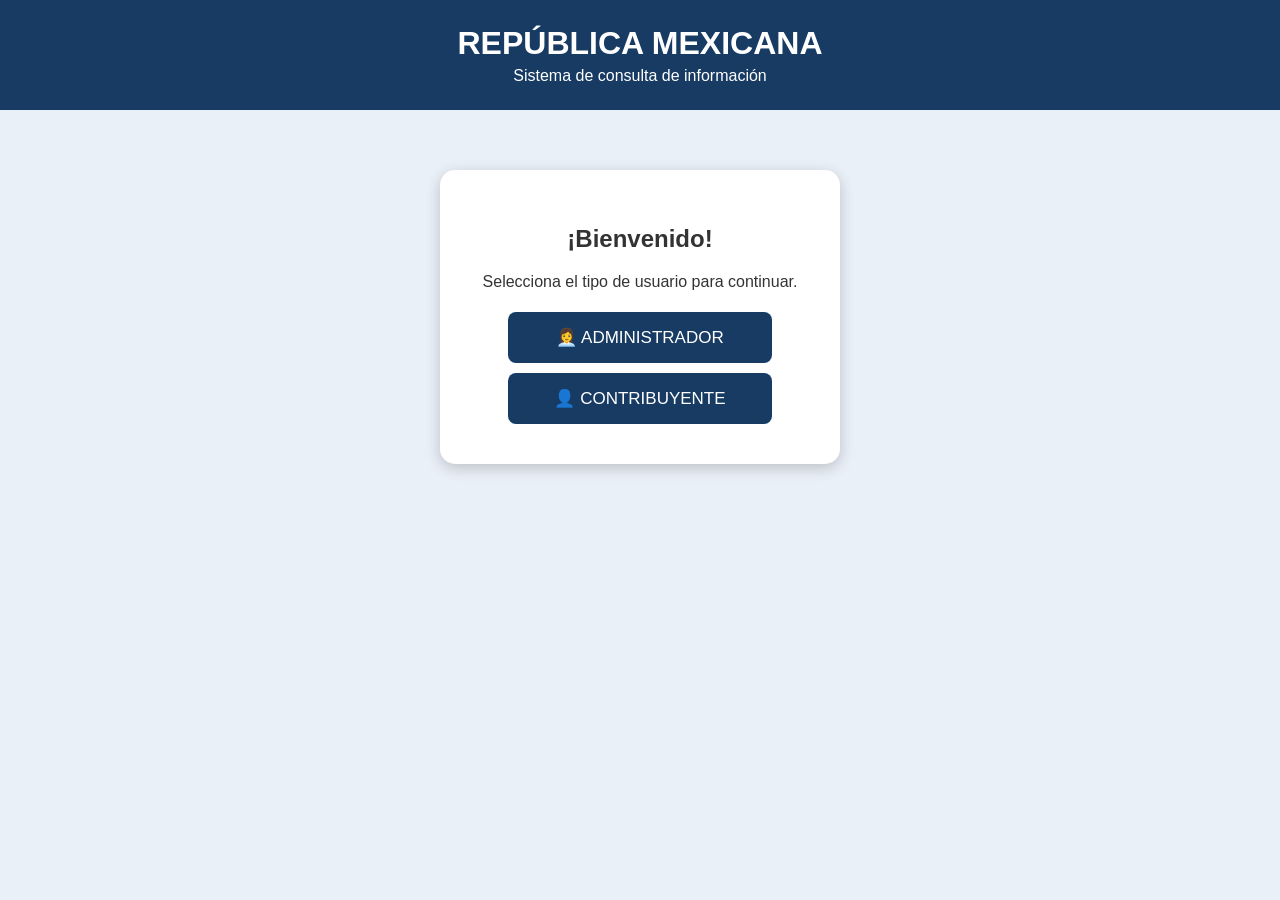
==== commit 44c57cf0: "Add files via upload" ====
--- a/index.html
+++ b/index.html
@@ -1,4671 +1,2411 @@
 <!DOCTYPE html>
 <html lang="es">
-
 <head>
-
-    <meta charset="UTF-8">
-
-    <meta name="viewport"
-          content="width=device-width, initial-scale=1.0">
-
-    <title>Sistema de Catálogos</title>
-
-
-    <style>
-
-        /* =====================================================
-           CONFIGURACIÓN GENERAL
-        ===================================================== */
-
-        * {
-            box-sizing: border-box;
-        }
-
-
-        body {
-
-            margin: 0;
-
-            font-family: Arial, Helvetica, sans-serif;
-
-            background-color: #0c0c4b
-;
-
-        }
-
-
-        /* =====================================================
-           VENTANAS
-        ===================================================== */
-
-        .ventana {
-
-            width: 950px;
-
-            min-height: 550px;
-
-            margin: 40px auto;
-
-            background-color: #fefeff
-;
-
-            border-radius: 8px;
-
-            box-shadow:
-                0 4px 15px rgba(0,0,0,0.25);
-
-            overflow: hidden;
-
-        }
-
-
-        .titulo-ventana {
-
-            padding: 12px 20px;
-
-            font-size: 18px;
-
-            font-weight: bold;
-
-        }
-
-
-        /* =====================================================
-           MENU SUPERIOR
-        ===================================================== */
-
-        .menu {
-
-            display: flex;
-
-            flex-wrap: wrap;
-
-            gap: 7px;
-
-            padding: 10px;
-
-            background-color: #a4a4c5
-;
-
-        }
-
-
-        .menu button {
-
-            border: none;
-
-            background-color: #ceced6
-;
-
-            color: #222;
-
-            border-radius: 20px;
-
-            padding: 9px 14px;
-
-            cursor: pointer;
-
-            font-size: 11px;
-
-        }
-
-
-        .menu button:hover {
-
-            background-color: #888;
-
-            color: white;
-
-        }
-
-
-        /* =====================================================
-           CONTENIDO
-        ===================================================== */
-
-        .contenido {
-
-            padding: 25px;
-
-        }
-
-
-        /* =====================================================
-           FORMULARIOS
-        ===================================================== */
-
-        .formulario {
-
-            display: flex;
-
-            flex-wrap: wrap;
-
-            gap: 15px;
-
-            align-items: end;
-
-            margin-bottom: 20px;
-
-        }
-
-
-        .campo {
-
-            display: flex;
-
-            flex-direction: column;
-
-        }
-
-
-        .campo label {
-
-            font-size: 13px;
-
-            font-weight: bold;
-
-            margin-bottom: 6px;
-
-        }
-
-
-        .campo input,
-        .campo select {
-
-            width: 175px;
-
-            height: 38px;
-
-            padding: 8px;
-
-            border: 1px solid #888;
-
-            border-radius: 4px;
-
-            background-color: white;
-
-            font-size: 14px;
-
-        }
-
-
-        .campo-grande input {
-
-            width: 230px;
-
-        }
-
-
-        /* =====================================================
-           BUSCADOR
-        ===================================================== */
-
-        .busqueda {
-
-            display: flex;
-
-            align-items: end;
-
-            gap: 10px;
-
-            margin-bottom: 20px;
-
-        }
-
-
-        .busqueda .campo input {
-
-            width: 300px;
-
-        }
-
-
-        .boton-buscar {
-
-            height: 38px;
-
-        }
-
-
-        /* =====================================================
-           TABLAS
-        ===================================================== */
-
-        .tabla-contenedor {
-
-            width: 100%;
-
-            height: 285px;
-
-            overflow: auto;
-
-            background-color: white;
-
-            border: 2px solid #888;
-
-        }
-
-
-        table {
-
-            width: 100%;
-
-            border-collapse: collapse;
-
-            min-width: 650px;
-
-        }
-
-
-        th {
-
-            background-color: #888;
-
-            color: white;
-
-            padding: 11px;
-
-            border: 1px solid #777;
-
-            position: sticky;
-
-            top: 0;
-
-            z-index: 1;
-
-        }
-
-
-        td {
-
-            padding: 10px;
-
-            text-align: center;
-
-            border: 1px solid #ccc;
-
-        }
-
-
-        tbody tr {
-
-            cursor: pointer;
-
-        }
-
-
-        tbody tr:hover {
-
-            background-color: #eeeeee;
-
-        }
-
-
-        tbody tr.seleccionado {
-
-            background-color: #c5d9f1;
-
-        }
-
-
-        /* =====================================================
-           BOTONES
-        ===================================================== */
-
-        .botones {
-
-            display: flex;
-
-            gap: 12px;
-
-            margin-top: 20px;
-
-        }
-
-
-        .boton {
-
-            border: none;
-
-            background-color: #888;
-
-            color: white;
-
-            padding: 10px 18px;
-
-            border-radius: 20px;
-
-            cursor: pointer;
-
-            font-size: 13px;
-
-        }
-
-
-        .boton:hover {
-
-            background-color: #666;
-
-        }
-
-
-        .boton-salir {
-
-            margin-left: auto;
-
-        }
-
-
-        /* =====================================================
-   BIENVENIDA
-===================================================== */
-
-.bienvenida {
-
-    width: 650px;
-
-    margin: 150px auto;
-
-    padding: 50px;
-
-    background-color: #d3d3d3;
-
-    border-radius: 8px;
-
-    box-shadow:
-        0 4px 15px rgba(0,0,0,0.25);
-
-    text-align: center;
-
-}
-
-.bienvenida h1 {
-
-    margin-bottom: 20px;
-
-    color: #191970;
-
-}
-
-.bienvenida p {
-
-    font-size: 16px;
-
-    margin-bottom: 30px;
-
-}
-
-.bienvenida .boton {
-
-    background-color: #191970;
-
-    padding: 12px 30px;
-
-    font-size: 14px;
-
-}
-
-.bienvenida .boton:hover {
-
-    background-color: #0c0c4b;
-
-}
-
-        
-        /* =====================================================
-           LOGIN
-        ===================================================== */
-
-        .login {
-
-            width: 450px;
-
-            margin: 100px auto;
-
-            padding: 35px;
-
-            background-color: #d3d3d3;
-
-            border-radius: 8px;
-
-            box-shadow:
-                0 4px 15px rgba(0,0,0,0.25);
-
-        }
-
-
-        .login h1 {
-
-            text-align: center;
-
-            margin-bottom: 30px;
-
-        }
-
-
-        .login .campo {
-
-            margin-bottom: 20px;
-
-        }
-
-
-        .login .campo input {
-
-            width: 100%;
-
-        }
-
-
-        .centrar {
-
-            text-align: center;
-
-            margin-top: 25px;
-
-        }
-
-
-        /* =====================================================
-           MODAL
-        ===================================================== */
-
-        .modal {
-
-            display: none;
-
-            position: fixed;
-
-            inset: 0;
-
-            background-color:
-                rgba(0,0,0,0.45);
-
-            justify-content: center;
-
-            align-items: center;
-
-            z-index: 1000;
-
-        }
-
-
-        .modal-contenido {
-
-            width: 420px;
-
-            background-color: #d3d3d3;
-
-            padding: 25px;
-
-            border-radius: 8px;
-
-            box-shadow:
-                0 5px 20px rgba(0,0,0,0.4);
-
-            text-align: center;
-
-        }
-
-
-        .modal-contenido h2 {
-
-            margin-top: 0;
-
-        }
-
-
-        .modal-mensaje {
-
-            background-color: white;
-
-            border: 2px solid #333;
-
-            padding: 22px;
-
-            margin: 20px 0;
-
-        }
-
-
-        /* =====================================================
-           OCULTO
-        ===================================================== */
-
-        .oculto {
-
-            display: none !important;
-
-        }
-
-
-        /* =====================================================
-           MENSAJE VACIO
-        ===================================================== */
-
-        .sin-resultados {
-
-            text-align: center;
-
-            color: #777;
-
-            padding: 25px;
-
-        }
-
-    </style>
-
+<meta charset="UTF-8">
+<meta name="viewport" content="width=device-width, initial-scale=1.0">
+
+<title>REPÚBLICA MEXICANA</title>
+
+<style>
+
+*{
+    box-sizing:border-box;
+}
+
+body{
+    margin:0;
+    font-family:Arial, sans-serif;
+    background:#eaf0f8;
+    color:#333;
+}
+
+/* ENCABEZADO */
+
+header{
+    background:#173b63;
+    color:white;
+    padding:20px;
+    text-align:center;
+}
+
+header h1{
+    margin:5px;
+}
+
+header p{
+    margin:5px;
+}
+
+/* PANTALLAS */
+
+.pantalla{
+    display:none;
+}
+
+.activa{
+    display:block;
+}
+
+/* CONTENEDOR */
+
+.contenedor{
+    background:white;
+    width:400px;
+    max-width:90%;
+    margin:60px auto;
+    padding:35px;
+    border-radius:15px;
+    box-shadow:0 4px 15px #0003;
+    text-align:center;
+}
+
+/* BOTONES */
+
+button{
+    background:#173b63;
+    color:white;
+    border:none;
+    padding:12px 20px;
+    border-radius:8px;
+    cursor:pointer;
+    font-size:15px;
+    margin:5px;
+}
+
+button:hover{
+    background:#285b8e;
+}
+
+.boton-grande{
+    width:80%;
+    padding:15px;
+    font-size:17px;
+}
+
+/* INPUTS */
+
+input, select{
+    width:90%;
+    padding:11px;
+    margin:8px;
+    border:1px solid #bbb;
+    border-radius:6px;
+}
+
+.mensaje{
+    color:#c0392b;
+    font-weight:bold;
+}
+
+/* PANEL */
+
+#panelAdmin,
+#panelContribuyente{
+    min-height:100vh;
+}
+
+/* MENU */
+
+nav{
+    background:#285b8e;
+    display:flex;
+    justify-content:center;
+    align-items:center;
+    flex-wrap:wrap;
+    padding:10px;
+}
+
+nav button{
+    background:transparent;
+    margin:3px;
+}
+
+nav button:hover{
+    background:#173b63;
+}
+
+/* CONTENIDO */
+
+.contenido{
+    background:white;
+    width:90%;
+    max-width:1100px;
+    margin:30px auto;
+    padding:30px;
+    border-radius:15px;
+    box-shadow:0 4px 15px #0003;
+    text-align:center;
+}
+
+/* TABLAS */
+
+table{
+    width:100%;
+    border-collapse:collapse;
+    margin-top:20px;
+}
+
+th{
+    background:#173b63;
+    color:white;
+    padding:12px;
+}
+
+td{
+    border:1px solid #ccc;
+    padding:10px;
+}
+
+tr:nth-child(even){
+    background:#f2f6fa;
+}
+
+/* BUSCADOR */
+
+.buscador{
+    width:60%;
+    max-width:500px;
+}
+
+/* BOTONES CRUD */
+
+.btn-editar{
+    background:#2980b9;
+}
+
+.btn-eliminar{
+    background:#c0392b;
+}
+
+.btn-agregar{
+    background:#27ae60;
+}
+
+.btn-salir{
+    background:#7f8c8d;
+}
+
+/* MODAL */
+
+.modal{
+    display:none;
+    position:fixed;
+    z-index:1000;
+    left:0;
+    top:0;
+    width:100%;
+    height:100%;
+    background:#0008;
+}
+
+.modal-contenido{
+    background:white;
+    width:400px;
+    max-width:90%;
+    margin:150px auto;
+    padding:30px;
+    border-radius:15px;
+    text-align:center;
+}
+
+/* RESPONSIVO */
+
+@media(max-width:700px){
+
+    table{
+        font-size:12px;
+    }
+
+    .contenido{
+        width:95%;
+        padding:15px;
+        overflow-x:auto;
+    }
+
+    nav button{
+        font-size:12px;
+        padding:8px;
+    }
+
+}
+
+</style>
 </head>
 
 
 <body>
 
-<!-- =========================================================
-     VENTANA DE BIENVENIDA
-========================================================= -->
-
-<div id="bienvenida" class="bienvenida">
-
-    <h1>
-        BIENVENIDO
-    </h1>
+
+<!-- =====================================================
+     PANTALLA PRINCIPAL
+===================================================== -->
+
+<div id="inicio" class="pantalla activa">
+
+<header>
+    <h1>REPÚBLICA MEXICANA</h1>
+    <p>Sistema de consulta de información</p>
+</header>
+
+<div class="contenedor">
+
+    <h2>¡Bienvenido!</h2>
 
     <p>
-        Sistema de Catálogos
+        Selecciona el tipo de usuario para continuar.
     </p>
 
-    <p>
-        Presiona el botón para ingresar al sistema.
-    </p>
-
-    <button
-        class="boton"
-        onclick="irAlLogin()"
-    >
-        INGRESAR
+    <button class="boton-grande"
+            onclick="mostrarLogin()">
+        👩‍💼 ADMINISTRADOR
     </button>
 
+    <br>
+
+    <button class="boton-grande"
+            onclick="entrarContribuyente()">
+        👤 CONTRIBUYENTE
+    </button>
+
 </div>
 
-
-    
-
-
-<!-- =========================================================
-     LOGIN
-========================================================= -->
-
-<div id="login" class="login">
-
-    <h1>LOGIN</h1>
-
-
-    <div class="campo">
-
-        <label>
-            USUARIO
-        </label>
+</div>
+
+
+<!-- =====================================================
+     LOGIN ADMINISTRADOR
+===================================================== -->
+
+<div id="login" class="pantalla">
+
+<header>
+    <h1>REPÚBLICA MEXICANA</h1>
+    <p>Inicio de sesión del administrador</p>
+</header>
+
+<div class="contenedor">
+
+    <h2>Inicio de sesión</h2>
+
+    <form onsubmit="iniciarSesion(event)">
 
         <input
             type="text"
             id="usuario"
-            placeholder="Ingrese usuario"
-        >
-
-    </div>
-
-
-    <div class="campo">
-
-        <label>
-            CONTRASEÑA
-        </label>
+            placeholder="Usuario"
+            required>
 
         <input
             type="password"
             id="contrasena"
-            placeholder="Ingrese contraseña"
-        >
-
-    </div>
-
-
-    <div class="centrar">
-
-        <button
-            class="boton"
-            onclick="iniciarSesion()"
-        >
-
-            INGRESAR
-
+            placeholder="Contraseña"
+            required>
+
+        <br>
+
+        <button type="submit">
+            Iniciar sesión
         </button>
 
-    </div>
+    </form>
+
+    <button class="btn-salir"
+            onclick="regresarInicio()">
+        Regresar
+    </button>
+
+    <p id="mensajeLogin"
+       class="mensaje"></p>
 
 </div>
 
-
-
-<!-- =========================================================
-     MENU PRINCIPAL
-========================================================= -->
-
-<div id="principal"
-     class="ventana oculto">
-
-    <div class="titulo-ventana">
-        Principal
-    </div>
-
-
-    <div class="menu">
-
-        <button onclick="abrirEstado()">
-            ESTADO
-        </button>
-
-        <button onclick="abrirMunicipio()">
-            MUNICIPIO
-        </button>
-
-        <button onclick="abrirCiudad()">
-            CIUDAD
-        </button>
-
-        <button onclick="abrirTipoAsentamiento()">
-            TIPO ASENTAMIENTO
-        </button>
-
-        <button onclick="abrirAsentamiento()">
-            ASENTAMIENTO
-        </button>
-
-        <button onclick="abrirZona()">
-            ZONA
-        </button>
-
-        <button onclick="abrirCodigoPostal()">
-            CP
-        </button>
-
-    </div>
-
-
-    <div class="contenido">
-
-        <h2>
-            Menú principal
-        </h2>
-
-        <p>
-            Selecciona una opción del menú.
-        </p>
-
-
-        <div class="botones">
-
-            <button
-                class="boton boton-salir"
-                onclick="cerrarSesion()"
-            >
-                SALIR
-            </button>
-
-        </div>
-
-    </div>
-
 </div>
 
 
-
-<!-- =========================================================
-     ESTADO
-========================================================= -->
-
-<div id="ventanaEstado"
-     class="ventana oculto">
-
-
-    <div class="titulo-ventana">
-        VENTANA ESTADO
-    </div>
-
-
-    <!-- MENU -->
-
-    <div class="menu">
-
-        <button onclick="abrirEstado()">
-            ESTADO
-        </button>
-
-        <button onclick="abrirMunicipio()">
-            MUNICIPIO
-        </button>
-
-        <button onclick="abrirCiudad()">
-            CIUDAD
-        </button>
-
-        <button onclick="abrirTipoAsentamiento()">
-            TIPO ASENTAMIENTO
-        </button>
-
-        <button onclick="abrirAsentamiento()">
-            ASENTAMIENTO
-        </button>
-
-        <button onclick="abrirZona()">
-            ZONA
-        </button>
-
-        <button onclick="abrirCodigoPostal()">
-            CP
-        </button>
-
-    </div>
-
-
-    <div class="contenido">
-
-
-        <div class="formulario">
-
-
-            <div class="campo">
-
-                <label>
-                    ID
-                </label>
-
-                <input
-                    type="number"
-                    id="estadoId"
-                >
-
-            </div>
-
-
-            <div class="campo campo-grande">
-
-                <label>
-                    NOMBRE
-                </label>
-
-                <input
-                    type="text"
-                    id="estadoNombre"
-                >
-
-            </div>
-
-        </div>
-
-
-        <div class="tabla-contenedor">
-
-            <table>
-
-                <thead>
-
-                    <tr>
-
-                        <th>ID</th>
-
-                        <th>NOMBRE</th>
-
-                    </tr>
-
-                </thead>
-
-
-                <tbody id="tablaEstados">
-                </tbody>
-
-            </table>
-
-        </div>
-
-
-        <div class="botones">
-
-            <button
-                class="boton"
-                onclick="agregarEstado()"
-            >
-                AGREGAR
-            </button>
-
-
-            <button
-                class="boton"
-                onclick="actualizarEstado()"
-            >
-                ACTUALIZAR
-            </button>
-
-
-            <button
-                class="boton"
-                onclick="eliminarEstado()"
-            >
-                ELIMINAR
-            </button>
-
-
-            <button
-                class="boton boton-salir"
-                onclick="volverPrincipal()"
-            >
-                SALIR
-            </button>
-
-        </div>
-
-    </div>
+<!-- =====================================================
+     PANEL ADMINISTRADOR
+===================================================== -->
+
+<div id="panelAdmin" class="pantalla">
+
+<header>
+    <h1>REPÚBLICA MEXICANA</h1>
+    <p>Panel del Administrador</p>
+</header>
+
+
+<nav>
+
+<button onclick="abrirInicioAdmin()">
+    Inicio
+</button>
+
+<button onclick="abrirEstado()">
+    Estado
+</button>
+
+<button onclick="abrirMunicipio()">
+    Municipio
+</button>
+
+<button onclick="abrirCiudad()">
+    Ciudad
+</button>
+
+<button onclick="abrirTipoAsentamiento()">
+    Tipo de asentamiento
+</button>
+
+<button onclick="abrirAsentamientoAdmin()">
+    Asentamiento
+</button>
+
+<button onclick="abrirZona()">
+    Zona
+</button>
+
+<button onclick="abrirCodigoPostal()">
+    Código postal
+</button>
+
+<button onclick="abrirAuditorias()">
+    Auditorías
+</button>
+
+<button onclick="cerrarSesion()">
+    Cerrar sesión
+</button>
+
+</nav>
+
+
+<div id="contenidoAdmin"
+     class="contenido">
 
 </div>
 
-
-
-<!-- =========================================================
-     MUNICIPIO
-========================================================= -->
-
-<div id="ventanaMunicipio"
-     class="ventana oculto">
-
-
-    <div class="titulo-ventana">
-        VENTANA MUNICIPIO
-    </div>
-
-
-    <div class="menu">
-
-        <button onclick="abrirEstado()">ESTADO</button>
-
-        <button onclick="abrirMunicipio()">MUNICIPIO</button>
-
-        <button onclick="abrirCiudad()">CIUDAD</button>
-
-        <button onclick="abrirTipoAsentamiento()">
-            TIPO ASENTAMIENTO
-        </button>
-
-        <button onclick="abrirAsentamiento()">
-            ASENTAMIENTO
-        </button>
-
-        <button onclick="abrirZona()">ZONA</button>
-
-        <button onclick="abrirCodigoPostal()">CP</button>
-
-    </div>
-
-
-    <div class="contenido">
-
-
-        <div class="formulario">
-
-
-            <div class="campo">
-
-                <label>
-                    ID MUNICIPIO
-                </label>
-
-                <input
-                    type="number"
-                    id="municipioId"
-                >
-
-            </div>
-
-
-            <div class="campo">
-
-                <label>
-                    ESTADO
-                </label>
-
-                <select id="municipioEstado">
-                </select>
-
-            </div>
-
-
-            <div class="campo campo-grande">
-
-                <label>
-                    NOMBRE
-                </label>
-
-                <input
-                    type="text"
-                    id="municipioNombre"
-                >
-
-            </div>
-
-        </div>
-
-
-        <div class="tabla-contenedor">
-
-            <table>
-
-                <thead>
-
-                    <tr>
-
-                        <th>ID MUNICIPIO</th>
-
-                        <th>ESTADO</th>
-
-                        <th>NOMBRE</th>
-
-                    </tr>
-
-                </thead>
-
-
-                <tbody id="tablaMunicipios">
-                </tbody>
-
-            </table>
-
-        </div>
-
-
-        <div class="botones">
-
-            <button
-                class="boton"
-                onclick="agregarMunicipio()"
-            >
-                AGREGAR
-            </button>
-
-
-            <button
-                class="boton"
-                onclick="actualizarMunicipio()"
-            >
-                ACTUALIZAR
-            </button>
-
-
-            <button
-                class="boton"
-                onclick="eliminarMunicipio()"
-            >
-                ELIMINAR
-            </button>
-
-
-            <button
-                class="boton boton-salir"
-                onclick="volverPrincipal()"
-            >
-                SALIR
-            </button>
-
-        </div>
-
-    </div>
-
 </div>
 
 
-
-<!-- =========================================================
-     CIUDAD
-========================================================= -->
-
-<div id="ventanaCiudad"
-     class="ventana oculto">
-
-
-    <div class="titulo-ventana">
-        VENTANA CIUDAD
-    </div>
-
-
-    <div class="menu">
-
-        <button onclick="abrirEstado()">ESTADO</button>
-
-        <button onclick="abrirMunicipio()">MUNICIPIO</button>
-
-        <button onclick="abrirCiudad()">CIUDAD</button>
-
-        <button onclick="abrirTipoAsentamiento()">
-            TIPO ASENTAMIENTO
-        </button>
-
-        <button onclick="abrirAsentamiento()">
-            ASENTAMIENTO
-        </button>
-
-        <button onclick="abrirZona()">ZONA</button>
-
-        <button onclick="abrirCodigoPostal()">CP</button>
-
-    </div>
-
-
-    <div class="contenido">
-
-
-        <div class="formulario">
-
-
-            <div class="campo">
-
-                <label>
-                    ID
-                </label>
-
-                <input
-                    type="number"
-                    id="ciudadId"
-                >
-
-            </div>
-
-
-            <div class="campo">
-
-                <label>
-                    CIUDAD
-                </label>
-
-                <input
-                    type="text"
-                    id="ciudadCiudad"
-                >
-
-            </div>
-
-
-            <div class="campo">
-
-                <label>
-                    ESTADO
-                </label>
-
-                <select
-                    id="ciudadEstado"
-                    onchange="cargarMunicipiosCiudad()"
-                >
-                </select>
-
-            </div>
-
-
-            <div class="campo">
-
-                <label>
-                    MUNICIPIO
-                </label>
-
-                <select id="ciudadMunicipio">
-                </select>
-
-            </div>
-
-
-            <div class="campo">
-
-                <label>
-                    NOMBRE
-                </label>
-
-                <input
-                    type="text"
-                    id="ciudadNombre"
-                >
-
-            </div>
-
-        </div>
-
-
-        <div class="tabla-contenedor">
-
-            <table>
-
-                <thead>
-
-                    <tr>
-
-                        <th>ID</th>
-
-                        <th>CIUDAD</th>
-
-                        <th>ESTADO</th>
-
-                        <th>MUNICIPIO</th>
-
-                        <th>NOMBRE</th>
-
-                    </tr>
-
-                </thead>
-
-
-                <tbody id="tablaCiudades">
-                </tbody>
-
-            </table>
-
-        </div>
-
-
-        <div class="botones">
-
-            <button
-                class="boton"
-                onclick="agregarCiudad()"
-            >
-                AGREGAR
-            </button>
-
-
-            <button
-                class="boton"
-                onclick="actualizarCiudad()"
-            >
-                ACTUALIZAR
-            </button>
-
-
-            <button
-                class="boton"
-                onclick="eliminarCiudad()"
-            >
-                ELIMINAR
-            </button>
-
-
-            <button
-                class="boton boton-salir"
-                onclick="volverPrincipal()"
-            >
-                SALIR
-            </button>
-
-        </div>
-
-    </div>
+<!-- =====================================================
+     PANEL CONTRIBUYENTE
+===================================================== -->
+
+<div id="panelContribuyente"
+     class="pantalla">
+
+<header>
+
+    <h1>REPÚBLICA MEXICANA</h1>
+
+    <p>
+        Consulta para contribuyentes
+    </p>
+
+</header>
+
+
+<nav>
+
+<button onclick="abrirAsentamientoContribuyente()">
+    Asentamientos
+</button>
+
+<button onclick="cerrarContribuyente()">
+    Salir
+</button>
+
+</nav>
+
+
+<div id="contenidoContribuyente"
+     class="contenido">
 
 </div>
 
-
-
-<!-- =========================================================
-     TIPO ASENTAMIENTO
-========================================================= -->
-
-<div id="ventanaTipoAsentamiento"
-     class="ventana oculto">
-
-
-    <div class="titulo-ventana">
-        VENTANA TIPO ASENTAMIENTO
-    </div>
-
-
-    <div class="menu">
-
-        <button onclick="abrirEstado()">ESTADO</button>
-
-        <button onclick="abrirMunicipio()">MUNICIPIO</button>
-
-        <button onclick="abrirCiudad()">CIUDAD</button>
-
-        <button onclick="abrirTipoAsentamiento()">
-            TIPO ASENTAMIENTO
-        </button>
-
-        <button onclick="abrirAsentamiento()">
-            ASENTAMIENTO
-        </button>
-
-        <button onclick="abrirZona()">ZONA</button>
-
-        <button onclick="abrirCodigoPostal()">CP</button>
-
-    </div>
-
-
-    <div class="contenido">
-
-
-        <div class="formulario">
-
-
-            <div class="campo">
-
-                <label>
-                    ID
-                </label>
-
-                <input
-                    type="number"
-                    id="tipoAsentamientoId"
-                >
-
-            </div>
-
-
-            <div class="campo campo-grande">
-
-                <label>
-                    NOMBRE
-                </label>
-
-                <input
-                    type="text"
-                    id="tipoAsentamientoNombre"
-                >
-
-            </div>
-
-        </div>
-
-
-        <div class="tabla-contenedor">
-
-            <table>
-
-                <thead>
-
-                    <tr>
-
-                        <th>ID</th>
-
-                        <th>NOMBRE</th>
-
-                    </tr>
-
-                </thead>
-
-
-                <tbody id="tablaTiposAsentamiento">
-                </tbody>
-
-            </table>
-
-        </div>
-
-
-        <div class="botones">
-
-            <button
-                class="boton"
-                onclick="agregarTipoAsentamiento()"
-            >
-                AGREGAR
-            </button>
-
-
-            <button
-                class="boton"
-                onclick="actualizarTipoAsentamiento()"
-            >
-                ACTUALIZAR
-            </button>
-
-
-            <button
-                class="boton"
-                onclick="eliminarTipoAsentamiento()"
-            >
-                ELIMINAR
-            </button>
-
-
-            <button
-                class="boton boton-salir"
-                onclick="volverPrincipal()"
-            >
-                SALIR
-            </button>
-
-        </div>
-
-    </div>
-
 </div>
 
 
-
-<!-- =========================================================
-     ASENTAMIENTO
-========================================================= -->
-
-<div id="ventanaAsentamiento"
-     class="ventana oculto">
-
-
-    <div class="titulo-ventana">
-        VENTANA ASENTAMIENTO
-    </div>
-
-
-    <div class="menu">
-
-        <button onclick="abrirEstado()">ESTADO</button>
-
-        <button onclick="abrirMunicipio()">MUNICIPIO</button>
-
-        <button onclick="abrirCiudad()">CIUDAD</button>
-
-        <button onclick="abrirTipoAsentamiento()">
-            TIPO ASENTAMIENTO
-        </button>
-
-        <button onclick="abrirAsentamiento()">
-            ASENTAMIENTO
-        </button>
-
-        <button onclick="abrirZona()">ZONA</button>
-
-        <button onclick="abrirCodigoPostal()">CP</button>
-
-    </div>
-
-
-    <div class="contenido">
-
-
-        <!-- =================================================
-             BUSCADOR
-        ================================================== -->
-
-        <div class="busqueda">
-
-            <div class="campo">
-
-                <label>
-                    BUSCAR ASENTAMIENTO
-                </label>
-
-                <input
-                    type="text"
-                    id="buscarAsentamiento"
-                    placeholder="Escriba para buscar..."
-                    oninput="buscarAsentamiento()"
-                >
-
-            </div>
-
-
-            <button
-                class="boton boton-buscar"
-                onclick="buscarAsentamiento()"
-            >
-                BUSCAR
-            </button>
-
-        </div>
-
-
-
-        <!-- =================================================
-             FORMULARIO
-        ================================================== -->
-
-        <div class="formulario">
-
-
-            <div class="campo">
-
-                <label>
-                    ID
-                </label>
-
-                <input
-                    type="number"
-                    id="asentamientoId"
-                >
-
-            </div>
-
-
-            <div class="campo">
-
-                <label>
-                    MUNICIPIO
-                </label>
-
-                <select
-                    id="asentamientoMunicipio"
-                >
-                </select>
-
-            </div>
-
-
-            <div class="campo">
-
-                <label>
-                    CÓDIGO POSTAL
-                </label>
-
-                <input
-                    type="text"
-                    id="asentamientoCodigoPostal"
-                >
-
-            </div>
-
-
-            <div class="campo">
-
-                <label>
-                    NOMBRE
-                </label>
-
-                <input
-                    type="text"
-                    id="asentamientoNombre"
-                >
-
-            </div>
-
-
-            <div class="campo">
-
-                <label>
-                    ESTADO DEL ASENTAMIENTO
-                </label>
-
-                <select
-                    id="asentamientoEstado"
-                >
-                </select>
-
-            </div>
-
-        </div>
-
-
-
-        <!-- =================================================
-             TABLA
-        ================================================== -->
-
-        <div class="tabla-contenedor">
-
-            <table>
-
-                <thead>
-
-                    <tr>
-
-                        <th>ID</th>
-
-                        <th>MUNICIPIO</th>
-
-                        <th>CÓDIGO POSTAL</th>
-
-                        <th>NOMBRE</th>
-
-                        <th>ESTADO</th>
-
-                    </tr>
-
-                </thead>
-
-
-                <tbody id="tablaAsentamientos">
-                </tbody>
-
-            </table>
-
-        </div>
-
-
-
-        <!-- =================================================
-             BOTONES
-        ================================================== -->
-
-        <div class="botones">
-
-            <button
-                class="boton"
-                onclick="agregarAsentamiento()"
-            >
-                AGREGAR
-            </button>
-
-
-            <button
-                class="boton"
-                onclick="actualizarAsentamiento()"
-            >
-                ACTUALIZAR
-            </button>
-
-
-            <button
-                class="boton"
-                onclick="eliminarAsentamiento()"
-            >
-                ELIMINAR
-            </button>
-
-
-            <button
-                class="boton boton-salir"
-                onclick="volverPrincipal()"
-            >
-                SALIR
-            </button>
-
-        </div>
-
-    </div>
-
-</div>
-
-
-
-<!-- =========================================================
-     ZONA
-========================================================= -->
-
-<div id="ventanaZona"
-     class="ventana oculto">
-
-
-    <div class="titulo-ventana">
-        VENTANA ZONA
-    </div>
-
-
-    <div class="menu">
-
-        <button onclick="abrirEstado()">ESTADO</button>
-
-        <button onclick="abrirMunicipio()">MUNICIPIO</button>
-
-        <button onclick="abrirCiudad()">CIUDAD</button>
-
-        <button onclick="abrirTipoAsentamiento()">
-            TIPO ASENTAMIENTO
-        </button>
-
-        <button onclick="abrirAsentamiento()">
-            ASENTAMIENTO
-        </button>
-
-        <button onclick="abrirZona()">
-            ZONA
-        </button>
-
-        <button onclick="abrirCodigoPostal()">
-            CP
-        </button>
-
-    </div>
-
-
-    <div class="contenido">
-
-
-        <div class="formulario">
-
-
-            <div class="campo">
-
-                <label>
-                    ID
-                </label>
-
-                <input
-                    type="number"
-                    id="zonaId"
-                >
-
-            </div>
-
-
-            <div class="campo campo-grande">
-
-                <label>
-                    NOMBRE
-                </label>
-
-                <input
-                    type="text"
-                    id="zonaNombre"
-                >
-
-            </div>
-
-        </div>
-
-
-        <div class="tabla-contenedor">
-
-            <table>
-
-                <thead>
-
-                    <tr>
-
-                        <th>ID</th>
-
-                        <th>NOMBRE</th>
-
-                    </tr>
-
-                </thead>
-
-
-                <tbody id="tablaZonas">
-                </tbody>
-
-            </table>
-
-        </div>
-
-
-        <div class="botones">
-
-            <button
-                class="boton"
-                onclick="agregarZona()"
-            >
-                AGREGAR
-            </button>
-
-
-            <button
-                class="boton"
-                onclick="actualizarZona()"
-            >
-                ACTUALIZAR
-            </button>
-
-
-            <button
-                class="boton"
-                onclick="eliminarZona()"
-            >
-                ELIMINAR
-            </button>
-
-
-            <button
-                class="boton boton-salir"
-                onclick="volverPrincipal()"
-            >
-                SALIR
-            </button>
-
-        </div>
-
-    </div>
-
-</div>
-
-
-
-<!-- =========================================================
-     CÓDIGO POSTAL
-========================================================= -->
-
-<div id="ventanaCodigoPostal"
-     class="ventana oculto">
-
-
-    <div class="titulo-ventana">
-        VENTANA CÓDIGO POSTAL
-    </div>
-
-
-    <div class="menu">
-
-        <button onclick="abrirEstado()">ESTADO</button>
-
-        <button onclick="abrirMunicipio()">MUNICIPIO</button>
-
-        <button onclick="abrirCiudad()">CIUDAD</button>
-
-        <button onclick="abrirTipoAsentamiento()">
-            TIPO ASENTAMIENTO
-        </button>
-
-        <button onclick="abrirAsentamiento()">
-            ASENTAMIENTO
-        </button>
-
-        <button onclick="abrirZona()">ZONA</button>
-
-        <button onclick="abrirCodigoPostal()">
-            CP
-        </button>
-
-    </div>
-
-
-    <div class="contenido">
-
-
-        <div class="formulario">
-
-
-            <div class="campo">
-
-                <label>
-                    ID
-                </label>
-
-                <input
-                    type="number"
-                    id="codigoPostalId"
-                >
-
-            </div>
-
-
-            <div class="campo campo-grande">
-
-                <label>
-                    NOMBRE
-                </label>
-
-                <input
-                    type="text"
-                    id="codigoPostalNombre"
-                >
-
-            </div>
-
-        </div>
-
-
-        <div class="tabla-contenedor">
-
-            <table>
-
-                <thead>
-
-                    <tr>
-
-                        <th>ID</th>
-
-                        <th>NOMBRE</th>
-
-                    </tr>
-
-                </thead>
-
-
-                <tbody id="tablaCodigosPostales">
-                </tbody>
-
-            </table>
-
-        </div>
-
-
-        <div class="botones">
-
-            <button
-                class="boton"
-                onclick="agregarCodigoPostal()"
-            >
-                AGREGAR
-            </button>
-
-
-            <button
-                class="boton"
-                onclick="actualizarCodigoPostal()"
-            >
-                ACTUALIZAR
-            </button>
-
-
-            <button
-                class="boton"
-                onclick="eliminarCodigoPostal()"
-            >
-                ELIMINAR
-            </button>
-
-
-            <button
-                class="boton boton-salir"
-                onclick="volverPrincipal()"
-            >
-                SALIR
-            </button>
-
-        </div>
-
-    </div>
-
-</div>
-
-
-
-<!-- =========================================================
+<!-- =====================================================
      MODAL
-========================================================= -->
+===================================================== -->
 
 <div id="modal"
      class="modal">
 
-    <div class="modal-contenido">
-
-        <h2 id="modalTitulo">
-            MENSAJE
+<div class="modal-contenido">
+
+    <h2 id="modalTitulo">
+        Aviso
+    </h2>
+
+    <p id="modalMensaje"></p>
+
+    <button onclick="cerrarModal()">
+        Aceptar
+    </button>
+
+</div>
+
+</div>
+
+
+
+<script>
+
+/* =====================================================
+   DATOS
+===================================================== */
+
+let estados = [
+
+    {
+        id:1,
+        nombre:"Estado de México"
+    },
+
+    {
+        id:2,
+        nombre:"Ciudad de México"
+    },
+
+    {
+        id:3,
+        nombre:"Puebla"
+    }
+
+];
+
+
+let municipios = [
+
+    {
+        id:1,
+        nombre:"Nezahualcóyotl",
+        estado:"Estado de México"
+    },
+
+    {
+        id:2,
+        nombre:"Ecatepec",
+        estado:"Estado de México"
+    },
+
+    {
+        id:3,
+        nombre:"Iztapalapa",
+        estado:"Ciudad de México"
+    }
+
+];
+
+
+let ciudades = [
+
+    {
+        id:1,
+        nombre:"Ciudad Nezahualcóyotl",
+        municipio:"Nezahualcóyotl"
+    },
+
+    {
+        id:2,
+        nombre:"Ecatepec de Morelos",
+        municipio:"Ecatepec"
+    }
+
+];
+
+
+let tiposAsentamiento = [
+
+    {
+        id:1,
+        nombre:"Colonia"
+    },
+
+    {
+        id:2,
+        nombre:"Fraccionamiento"
+    },
+
+    {
+        id:3,
+        nombre:"Barrio"
+    }
+
+];
+
+
+let asentamientos = [
+
+    {
+        id:1,
+        nombre:"Benito Juárez",
+        tipo:"Colonia",
+        ciudad:"Ciudad Nezahualcóyotl",
+        municipio:"Nezahualcóyotl",
+        estado:"Estado de México",
+        cp:"57000",
+        zona:"Urbana"
+    },
+
+    {
+        id:2,
+        nombre:"Las Águilas",
+        tipo:"Colonia",
+        ciudad:"Ciudad Nezahualcóyotl",
+        municipio:"Nezahualcóyotl",
+        estado:"Estado de México",
+        cp:"57170",
+        zona:"Urbana"
+    },
+
+    {
+        id:3,
+        nombre:"Centro",
+        tipo:"Barrio",
+        ciudad:"Ecatepec de Morelos",
+        municipio:"Ecatepec",
+        estado:"Estado de México",
+        cp:"55000",
+        zona:"Urbana"
+    }
+
+];
+
+
+let zonas = [
+
+    {
+        id:1,
+        nombre:"Urbana"
+    },
+
+    {
+        id:2,
+        nombre:"Rural"
+    }
+
+];
+
+
+let codigosPostales = [
+
+    {
+        id:1,
+        codigo:"57000",
+        asentamiento:"Benito Juárez"
+    },
+
+    {
+        id:2,
+        codigo:"57170",
+        asentamiento:"Las Águilas"
+    },
+
+    {
+        id:3,
+        codigo:"55000",
+        asentamiento:"Centro"
+    }
+
+];
+
+
+/* =====================================================
+   AUDITORIAS
+===================================================== */
+
+let auditorias = [];
+
+
+function registrarAuditoria(accion, tabla, registro){
+
+    let fecha = new Date();
+
+    auditorias.push({
+
+        fecha:
+        fecha.toLocaleDateString()
+        +" "
+        +fecha.toLocaleTimeString(),
+
+        usuario:"admin",
+
+        accion:accion,
+
+        tabla:tabla,
+
+        registro:registro
+
+    });
+
+}
+
+
+/* =====================================================
+   CAMBIO DE PANTALLAS
+===================================================== */
+
+function ocultarTodo(){
+
+    document
+    .querySelectorAll(".pantalla")
+    .forEach(
+        pantalla =>
+        pantalla.classList.remove("activa")
+    );
+
+}
+
+
+/* =====================================================
+   INICIO
+===================================================== */
+
+function mostrarLogin(){
+
+    ocultarTodo();
+
+    document
+    .getElementById("login")
+    .classList.add("activa");
+
+}
+
+
+function regresarInicio(){
+
+    ocultarTodo();
+
+    document
+    .getElementById("inicio")
+    .classList.add("activa");
+
+}
+
+
+function cerrarSesion(){
+
+    document
+    .getElementById("usuario")
+    .value="";
+
+    document
+    .getElementById("contrasena")
+    .value="";
+
+    regresarInicio();
+
+}
+
+
+function iniciarSesion(event){
+
+    event.preventDefault();
+
+    let usuario =
+        document.getElementById("usuario").value;
+
+    let contrasena =
+        document.getElementById("contrasena").value;
+
+
+    if(
+        usuario==="admin"
+        &&
+        contrasena==="1234"
+    ){
+
+        ocultarTodo();
+
+        document
+        .getElementById("panelAdmin")
+        .classList.add("activa");
+
+        abrirInicioAdmin();
+
+    }
+
+    else{
+
+        document
+        .getElementById("mensajeLogin")
+        .textContent =
+        "Usuario o contraseña incorrectos.";
+
+    }
+
+}
+
+
+/* =====================================================
+   CONTRIBUYENTE
+===================================================== */
+
+function entrarContribuyente(){
+
+    ocultarTodo();
+
+    document
+    .getElementById("panelContribuyente")
+    .classList.add("activa");
+
+    abrirAsentamientoContribuyente();
+
+}
+
+
+function cerrarContribuyente(){
+
+    regresarInicio();
+
+}
+
+
+/* =====================================================
+   INICIO ADMIN
+===================================================== */
+
+function abrirInicioAdmin(){
+
+    document
+    .getElementById("contenidoAdmin")
+    .innerHTML=`
+
+        <h2>Bienvenido Administrador</h2>
+
+        <p>
+            Selecciona una opción del menú
+            para administrar la información.
+        </p>
+
+        <p>
+            Desde este panel puedes consultar,
+            agregar, editar y eliminar registros.
+        </p>
+
+    `;
+
+}
+
+
+/* =====================================================
+   ESTADOS
+===================================================== */
+
+function abrirEstado(){
+
+    let html=`
+
+        <h2>Estados</h2>
+
+        <p>
+            Consulta y actualización de estados.
+        </p>
+
+        <table>
+
+            <thead>
+
+                <tr>
+                    <th>ID</th>
+                    <th>Estado</th>
+                    <th>Acciones</th>
+                </tr>
+
+            </thead>
+
+            <tbody>
+
+    `;
+
+
+    estados.forEach((estado,index)=>{
+
+        html+=`
+
+            <tr>
+
+                <td>
+                    ${estado.id}
+                </td>
+
+                <td>
+                    ${estado.nombre}
+                </td>
+
+                <td>
+
+                    <button
+                        class="btn-editar"
+                        onclick="editarEstado(${index})">
+
+                        Editar
+
+                    </button>
+
+                </td>
+
+            </tr>
+
+        `;
+
+    });
+
+
+    html+=`
+
+            </tbody>
+
+        </table>
+
+    `;
+
+
+    document
+    .getElementById("contenidoAdmin")
+    .innerHTML=html;
+
+}
+
+
+function editarEstado(index){
+
+    let nuevoNombre =
+        prompt(
+            "Ingrese el nuevo nombre:",
+            estados[index].nombre
+        );
+
+
+    if(
+        nuevoNombre
+        &&
+        nuevoNombre.trim()!=""
+    ){
+
+        estados[index].nombre =
+            nuevoNombre;
+
+        registrarAuditoria(
+            "ACTUALIZAR",
+            "Estado",
+            nuevoNombre
+        );
+
+        abrirEstado();
+
+    }
+
+}
+
+
+/* =====================================================
+   MUNICIPIO
+===================================================== */
+
+function abrirMunicipio(){
+
+    let html=`
+
+        <h2>Municipios</h2>
+
+        <button
+            class="btn-agregar"
+            onclick="agregarMunicipio()">
+
+            + Agregar municipio
+
+        </button>
+
+        <table>
+
+        <thead>
+
+        <tr>
+
+            <th>ID</th>
+            <th>Municipio</th>
+            <th>Estado</th>
+            <th>Acciones</th>
+
+        </tr>
+
+        </thead>
+
+        <tbody>
+
+    `;
+
+
+    municipios.forEach((municipio,index)=>{
+
+        html+=`
+
+        <tr>
+
+            <td>
+                ${municipio.id}
+            </td>
+
+            <td>
+                ${municipio.nombre}
+            </td>
+
+            <td>
+                ${municipio.estado}
+            </td>
+
+            <td>
+
+                <button
+                    class="btn-editar"
+                    onclick="editarMunicipio(${index})">
+
+                    Editar
+
+                </button>
+
+                <button
+                    class="btn-eliminar"
+                    onclick="eliminarMunicipio(${index})">
+
+                    Eliminar
+
+                </button>
+
+            </td>
+
+        </tr>
+
+        `;
+
+    });
+
+
+    html+=`
+
+        </tbody>
+
+        </table>
+
+    `;
+
+
+    document
+    .getElementById("contenidoAdmin")
+    .innerHTML=html;
+
+}
+
+
+function agregarMunicipio(){
+
+    let nombre =
+        prompt("Nombre del municipio:");
+
+    if(!nombre) return;
+
+
+    let estado =
+        prompt("Estado al que pertenece:");
+
+    if(!estado) return;
+
+
+    let nuevo={
+
+        id:municipios.length+1,
+
+        nombre:nombre,
+
+        estado:estado
+
+    };
+
+
+    municipios.push(nuevo);
+
+
+    registrarAuditoria(
+        "AGREGAR",
+        "Municipio",
+        nombre
+    );
+
+
+    abrirMunicipio();
+
+}
+
+
+function editarMunicipio(index){
+
+    let nombre =
+        prompt(
+            "Nuevo nombre:",
+            municipios[index].nombre
+        );
+
+    if(!nombre) return;
+
+
+    municipios[index].nombre=nombre;
+
+
+    registrarAuditoria(
+        "ACTUALIZAR",
+        "Municipio",
+        nombre
+    );
+
+
+    abrirMunicipio();
+
+}
+
+
+function eliminarMunicipio(index){
+
+    if(
+        !confirm(
+            "¿Deseas eliminar este municipio?"
+        )
+    ) return;
+
+
+    let nombre =
+        municipios[index].nombre;
+
+
+    municipios.splice(index,1);
+
+
+    registrarAuditoria(
+        "ELIMINAR",
+        "Municipio",
+        nombre
+    );
+
+
+    abrirMunicipio();
+
+}
+
+
+/* =====================================================
+   CIUDADES
+===================================================== */
+
+function abrirCiudad(){
+
+    let html=`
+
+        <h2>Ciudades</h2>
+
+        <button
+            class="btn-agregar"
+            onclick="agregarCiudad()">
+
+            + Agregar ciudad
+
+        </button>
+
+        <table>
+
+        <thead>
+
+        <tr>
+
+            <th>ID</th>
+            <th>Ciudad</th>
+            <th>Municipio</th>
+            <th>Acciones</th>
+
+        </tr>
+
+        </thead>
+
+        <tbody>
+
+    `;
+
+
+    ciudades.forEach((ciudad,index)=>{
+
+        html+=`
+
+        <tr>
+
+            <td>
+                ${ciudad.id}
+            </td>
+
+            <td>
+                ${ciudad.nombre}
+            </td>
+
+            <td>
+                ${ciudad.municipio}
+            </td>
+
+            <td>
+
+                <button
+                    class="btn-editar"
+                    onclick="editarCiudad(${index})">
+
+                    Editar
+
+                </button>
+
+                <button
+                    class="btn-eliminar"
+                    onclick="eliminarCiudad(${index})">
+
+                    Eliminar
+
+                </button>
+
+            </td>
+
+        </tr>
+
+        `;
+
+    });
+
+
+    html+=`
+
+        </tbody>
+
+        </table>
+
+    `;
+
+
+    document
+    .getElementById("contenidoAdmin")
+    .innerHTML=html;
+
+}
+
+
+function agregarCiudad(){
+
+    let nombre =
+        prompt("Nombre de la ciudad:");
+
+    if(!nombre) return;
+
+
+    let municipio =
+        prompt("Municipio:");
+
+    if(!municipio) return;
+
+
+    ciudades.push({
+
+        id:ciudades.length+1,
+
+        nombre:nombre,
+
+        municipio:municipio
+
+    });
+
+
+    registrarAuditoria(
+        "AGREGAR",
+        "Ciudad",
+        nombre
+    );
+
+
+    abrirCiudad();
+
+}
+
+
+function editarCiudad(index){
+
+    let nombre =
+        prompt(
+            "Nuevo nombre:",
+            ciudades[index].nombre
+        );
+
+    if(!nombre) return;
+
+
+    ciudades[index].nombre=nombre;
+
+
+    registrarAuditoria(
+        "ACTUALIZAR",
+        "Ciudad",
+        nombre
+    );
+
+
+    abrirCiudad();
+
+}
+
+
+function eliminarCiudad(index){
+
+    if(
+        !confirm(
+            "¿Deseas eliminar esta ciudad?"
+        )
+    ) return;
+
+
+    let nombre =
+        ciudades[index].nombre;
+
+
+    ciudades.splice(index,1);
+
+
+    registrarAuditoria(
+        "ELIMINAR",
+        "Ciudad",
+        nombre
+    );
+
+
+    abrirCiudad();
+
+}
+
+
+/* =====================================================
+   TIPO DE ASENTAMIENTO
+===================================================== */
+
+function abrirTipoAsentamiento(){
+
+    let html=`
+
+        <h2>Tipos de asentamiento</h2>
+
+        <button
+            class="btn-agregar"
+            onclick="agregarTipo()">
+
+            + Agregar tipo
+
+        </button>
+
+        <table>
+
+        <thead>
+
+        <tr>
+
+            <th>ID</th>
+            <th>Tipo</th>
+            <th>Acciones</th>
+
+        </tr>
+
+        </thead>
+
+        <tbody>
+
+    `;
+
+
+    tiposAsentamiento.forEach((tipo,index)=>{
+
+        html+=`
+
+        <tr>
+
+            <td>
+                ${tipo.id}
+            </td>
+
+            <td>
+                ${tipo.nombre}
+            </td>
+
+            <td>
+
+                <button
+                    class="btn-editar"
+                    onclick="editarTipo(${index})">
+
+                    Editar
+
+                </button>
+
+                <button
+                    class="btn-eliminar"
+                    onclick="eliminarTipo(${index})">
+
+                    Eliminar
+
+                </button>
+
+            </td>
+
+        </tr>
+
+        `;
+
+    });
+
+
+    html+=`
+
+        </tbody>
+
+        </table>
+
+    `;
+
+
+    document
+    .getElementById("contenidoAdmin")
+    .innerHTML=html;
+
+}
+
+
+function agregarTipo(){
+
+    let nombre =
+        prompt("Nombre del tipo:");
+
+    if(!nombre) return;
+
+
+    tiposAsentamiento.push({
+
+        id:tiposAsentamiento.length+1,
+
+        nombre:nombre
+
+    });
+
+
+    registrarAuditoria(
+        "AGREGAR",
+        "Tipo de asentamiento",
+        nombre
+    );
+
+
+    abrirTipoAsentamiento();
+
+}
+
+
+function editarTipo(index){
+
+    let nombre =
+        prompt(
+            "Nuevo nombre:",
+            tiposAsentamiento[index].nombre
+        );
+
+    if(!nombre) return;
+
+
+    tiposAsentamiento[index].nombre=nombre;
+
+
+    registrarAuditoria(
+        "ACTUALIZAR",
+        "Tipo de asentamiento",
+        nombre
+    );
+
+
+    abrirTipoAsentamiento();
+
+}
+
+
+function eliminarTipo(index){
+
+    if(
+        !confirm(
+            "¿Deseas eliminar este tipo?"
+        )
+    ) return;
+
+
+    let nombre =
+        tiposAsentamiento[index].nombre;
+
+
+    tiposAsentamiento.splice(index,1);
+
+
+    registrarAuditoria(
+        "ELIMINAR",
+        "Tipo de asentamiento",
+        nombre
+    );
+
+
+    abrirTipoAsentamiento();
+
+}
+
+
+/* =====================================================
+   ASENTAMIENTOS ADMIN
+===================================================== */
+
+function abrirAsentamientoAdmin(){
+
+    let html=`
+
+        <h2>Asentamientos</h2>
+
+        <input
+            class="buscador"
+            id="buscarAsentamiento"
+            placeholder="🔎 Buscar asentamiento..."
+            onkeyup="buscarAsentamientoAdmin()">
+
+        <br>
+
+        <button
+            class="btn-agregar"
+            onclick="agregarAsentamiento()">
+
+            + Agregar asentamiento
+
+        </button>
+
+        <div id="tablaAsentamientos">
+
+            ${generarTablaAsentamientos(
+                asentamientos,
+                true
+            )}
+
+        </div>
+
+    `;
+
+
+    document
+    .getElementById("contenidoAdmin")
+    .innerHTML=html;
+
+}
+
+
+function generarTablaAsentamientos(
+    datos,
+    administrador
+){
+
+    let html=`
+
+    <table>
+
+    <thead>
+
+    <tr>
+
+        <th>ID</th>
+        <th>Asentamiento</th>
+        <th>Tipo</th>
+        <th>Ciudad</th>
+        <th>Municipio</th>
+        <th>Estado</th>
+        <th>CP</th>
+        <th>Zona</th>
+    `;
+
+
+    if(administrador){
+
+        html+=`
+
+            <th>Acciones</th>
+
+        `;
+
+    }
+
+
+    html+=`
+
+    </tr>
+
+    </thead>
+
+    <tbody>
+
+    `;
+
+
+    datos.forEach(
+        (asentamiento,index)=>{
+
+        html+=`
+
+        <tr>
+
+            <td>
+                ${asentamiento.id}
+            </td>
+
+            <td>
+                ${asentamiento.nombre}
+            </td>
+
+            <td>
+                ${asentamiento.tipo}
+            </td>
+
+            <td>
+                ${asentamiento.ciudad}
+            </td>
+
+            <td>
+                ${asentamiento.municipio}
+            </td>
+
+            <td>
+                ${asentamiento.estado}
+            </td>
+
+            <td>
+                ${asentamiento.cp}
+            </td>
+
+            <td>
+                ${asentamiento.zona}
+            </td>
+        `;
+
+
+        if(administrador){
+
+            html+=`
+
+            <td>
+
+                <button
+                    class="btn-editar"
+                    onclick="editarAsentamiento(${index})">
+
+                    Editar
+
+                </button>
+
+                <button
+                    class="btn-eliminar"
+                    onclick="eliminarAsentamiento(${index})">
+
+                    Eliminar
+
+                </button>
+
+            </td>
+
+            `;
+
+        }
+
+
+        html+=`
+
+        </tr>
+
+        `;
+
+    });
+
+
+    html+=`
+
+    </tbody>
+
+    </table>
+
+    `;
+
+
+    return html;
+
+}
+
+
+function buscarAsentamientoAdmin(){
+
+    let texto =
+        document
+        .getElementById("buscarAsentamiento")
+        .value
+        .toLowerCase();
+
+
+    let filtrados =
+        asentamientos.filter(
+            a =>
+            a.nombre
+            .toLowerCase()
+            .includes(texto)
+            ||
+            a.cp
+            .includes(texto)
+            ||
+            a.municipio
+            .toLowerCase()
+            .includes(texto)
+        );
+
+
+    document
+    .getElementById("tablaAsentamientos")
+    .innerHTML=
+        generarTablaAsentamientos(
+            filtrados,
+            true
+        );
+
+}
+
+
+function agregarAsentamiento(){
+
+    let nombre =
+        prompt("Nombre del asentamiento:");
+
+    if(!nombre) return;
+
+
+    let tipo =
+        prompt("Tipo de asentamiento:");
+
+    if(!tipo) return;
+
+
+    let ciudad =
+        prompt("Ciudad:");
+
+    if(!ciudad) return;
+
+
+    let municipio =
+        prompt("Municipio:");
+
+    if(!municipio) return;
+
+
+    let estado =
+        prompt("Estado:");
+
+    if(!estado) return;
+
+
+    let cp =
+        prompt("Código postal:");
+
+    if(!cp) return;
+
+
+    let zona =
+        prompt("Zona:");
+
+    if(!zona) return;
+
+
+    asentamientos.push({
+
+        id:asentamientos.length+1,
+
+        nombre:nombre,
+
+        tipo:tipo,
+
+        ciudad:ciudad,
+
+        municipio:municipio,
+
+        estado:estado,
+
+        cp:cp,
+
+        zona:zona
+
+    });
+
+
+    registrarAuditoria(
+        "AGREGAR",
+        "Asentamiento",
+        nombre
+    );
+
+
+    abrirAsentamientoAdmin();
+
+}
+
+
+function editarAsentamiento(index){
+
+    let asentamiento =
+        asentamientos[index];
+
+
+    let nombre =
+        prompt(
+            "Nombre:",
+            asentamiento.nombre
+        );
+
+
+    if(!nombre) return;
+
+
+    asentamiento.nombre=nombre;
+
+
+    registrarAuditoria(
+        "ACTUALIZAR",
+        "Asentamiento",
+        nombre
+    );
+
+
+    abrirAsentamientoAdmin();
+
+}
+
+
+function eliminarAsentamiento(index){
+
+    if(
+        !confirm(
+            "¿Deseas eliminar este asentamiento?"
+        )
+    ) return;
+
+
+    let nombre =
+        asentamientos[index].nombre;
+
+
+    asentamientos.splice(index,1);
+
+
+    registrarAuditoria(
+        "ELIMINAR",
+        "Asentamiento",
+        nombre
+    );
+
+
+    abrirAsentamientoAdmin();
+
+}
+
+
+/* =====================================================
+   ASENTAMIENTOS CONTRIBUYENTE
+===================================================== */
+
+function abrirAsentamientoContribuyente(){
+
+    let html=`
+
+        <h2>
+            Consulta de asentamientos
         </h2>
 
-
-        <div id="modalMensaje"
-             class="modal-mensaje">
+        <p>
+            El contribuyente solamente
+            puede consultar información.
+        </p>
+
+        <input
+            class="buscador"
+            id="buscarContribuyente"
+            placeholder="🔎 Buscar asentamiento..."
+            onkeyup="buscarAsentamientoContribuyente()">
+
+        <div id="tablaContribuyente">
+
+            ${generarTablaAsentamientos(
+                asentamientos,
+                false
+            )}
+
         </div>
 
+    `;
+
+
+    document
+    .getElementById("contenidoContribuyente")
+    .innerHTML=html;
+
+}
+
+
+function buscarAsentamientoContribuyente(){
+
+    let texto =
+        document
+        .getElementById("buscarContribuyente")
+        .value
+        .toLowerCase();
+
+
+    let filtrados =
+        asentamientos.filter(
+            a =>
+            a.nombre
+            .toLowerCase()
+            .includes(texto)
+            ||
+            a.cp
+            .includes(texto)
+            ||
+            a.municipio
+            .toLowerCase()
+            .includes(texto)
+            ||
+            a.estado
+            .toLowerCase()
+            .includes(texto)
+        );
+
+
+    document
+    .getElementById("tablaContribuyente")
+    .innerHTML=
+        generarTablaAsentamientos(
+            filtrados,
+            false
+        );
+
+}
+
+
+/* =====================================================
+   ZONAS
+===================================================== */
+
+function abrirZona(){
+
+    let html=`
+
+        <h2>Zonas</h2>
 
         <button
-            class="boton"
-            onclick="cerrarModal()"
-        >
-            ACEPTAR
+            class="btn-agregar"
+            onclick="agregarZona()">
+
+            + Agregar zona
+
         </button>
 
-    </div>
-
-</div>
-
-
-
-<script>
-
-/* ============================================================
-   DATOS
-============================================================ */
-
-
-/* ================= ESTADOS ================= */
-
-let estados = [
-
-    {
-        id: 1,
-        nombre: "Estado de México"
-    },
-
-    {
-        id: 2,
-        nombre: "Ciudad de México"
-    },
-
-    {
-        id: 3,
-        nombre: "Puebla"
+        <table>
+
+        <thead>
+
+        <tr>
+
+            <th>ID</th>
+            <th>Zona</th>
+            <th>Acciones</th>
+
+        </tr>
+
+        </thead>
+
+        <tbody>
+
+    `;
+
+
+    zonas.forEach((zona,index)=>{
+
+        html+=`
+
+        <tr>
+
+            <td>
+                ${zona.id}
+            </td>
+
+            <td>
+                ${zona.nombre}
+            </td>
+
+            <td>
+
+                <button
+                    class="btn-editar"
+                    onclick="editarZona(${index})">
+
+                    Editar
+
+                </button>
+
+                <button
+                    class="btn-eliminar"
+                    onclick="eliminarZona(${index})">
+
+                    Eliminar
+
+                </button>
+
+            </td>
+
+        </tr>
+
+        `;
+
+    });
+
+
+    html+=`
+
+        </tbody>
+
+        </table>
+
+    `;
+
+
+    document
+    .getElementById("contenidoAdmin")
+    .innerHTML=html;
+
+}
+
+
+function agregarZona(){
+
+    let nombre =
+        prompt("Nombre de la zona:");
+
+    if(!nombre) return;
+
+
+    zonas.push({
+
+        id:zonas.length+1,
+
+        nombre:nombre
+
+    });
+
+
+    registrarAuditoria(
+        "AGREGAR",
+        "Zona",
+        nombre
+    );
+
+
+    abrirZona();
+
+}
+
+
+function editarZona(index){
+
+    let nombre =
+        prompt(
+            "Nuevo nombre:",
+            zonas[index].nombre
+        );
+
+    if(!nombre) return;
+
+
+    zonas[index].nombre=nombre;
+
+
+    registrarAuditoria(
+        "ACTUALIZAR",
+        "Zona",
+        nombre
+    );
+
+
+    abrirZona();
+
+}
+
+
+function eliminarZona(index){
+
+    if(
+        !confirm(
+            "¿Deseas eliminar esta zona?"
+        )
+    ) return;
+
+
+    let nombre =
+        zonas[index].nombre;
+
+
+    zonas.splice(index,1);
+
+
+    registrarAuditoria(
+        "ELIMINAR",
+        "Zona",
+        nombre
+    );
+
+
+    abrirZona();
+
+}
+
+
+/* =====================================================
+   CODIGO POSTAL
+===================================================== */
+
+function abrirCodigoPostal(){
+
+    let html=`
+
+        <h2>Códigos postales</h2>
+
+        <button
+            class="btn-agregar"
+            onclick="agregarCodigoPostal()">
+
+            + Agregar código postal
+
+        </button>
+
+        <table>
+
+        <thead>
+
+        <tr>
+
+            <th>ID</th>
+            <th>Código postal</th>
+            <th>Asentamiento</th>
+            <th>Acciones</th>
+
+        </tr>
+
+        </thead>
+
+        <tbody>
+
+    `;
+
+
+    codigosPostales.forEach(
+        (codigo,index)=>{
+
+        html+=`
+
+        <tr>
+
+            <td>
+                ${codigo.id}
+            </td>
+
+            <td>
+                ${codigo.codigo}
+            </td>
+
+            <td>
+                ${codigo.asentamiento}
+            </td>
+
+            <td>
+
+                <button
+                    class="btn-editar"
+                    onclick="editarCodigoPostal(${index})">
+
+                    Editar
+
+                </button>
+
+                <button
+                    class="btn-eliminar"
+                    onclick="eliminarCodigoPostal(${index})">
+
+                    Eliminar
+
+                </button>
+
+            </td>
+
+        </tr>
+
+        `;
+
+    });
+
+
+    html+=`
+
+        </tbody>
+
+        </table>
+
+    `;
+
+
+    document
+    .getElementById("contenidoAdmin")
+    .innerHTML=html;
+
+}
+
+
+function agregarCodigoPostal(){
+
+    let codigo =
+        prompt("Código postal:");
+
+    if(!codigo) return;
+
+
+    let asentamiento =
+        prompt("Asentamiento:");
+
+    if(!asentamiento) return;
+
+
+    codigosPostales.push({
+
+        id:codigosPostales.length+1,
+
+        codigo:codigo,
+
+        asentamiento:asentamiento
+
+    });
+
+
+    registrarAuditoria(
+        "AGREGAR",
+        "Código postal",
+        codigo
+    );
+
+
+    abrirCodigoPostal();
+
+}
+
+
+function editarCodigoPostal(index){
+
+    let codigo =
+        prompt(
+            "Código postal:",
+            codigosPostales[index].codigo
+        );
+
+
+    if(!codigo) return;
+
+
+    codigosPostales[index].codigo =
+        codigo;
+
+
+    registrarAuditoria(
+        "ACTUALIZAR",
+        "Código postal",
+        codigo
+    );
+
+
+    abrirCodigoPostal();
+
+}
+
+
+function eliminarCodigoPostal(index){
+
+    if(
+        !confirm(
+            "¿Deseas eliminar este código postal?"
+        )
+    ) return;
+
+
+    let codigo =
+        codigosPostales[index].codigo;
+
+
+    codigosPostales.splice(index,1);
+
+
+    registrarAuditoria(
+        "ELIMINAR",
+        "Código postal",
+        codigo
+    );
+
+
+    abrirCodigoPostal();
+
+}
+
+
+/* =====================================================
+   AUDITORÍAS
+===================================================== */
+
+function abrirAuditorias(){
+
+    let html=`
+
+        <h2>Auditorías</h2>
+
+        <p>
+            Historial de cambios realizados
+            por el administrador.
+        </p>
+
+    `;
+
+
+    if(auditorias.length===0){
+
+        html+=`
+
+            <p>
+                No existen cambios registrados.
+            </p>
+
+        `;
+
     }
 
-];
-
-
-
-/* ================= MUNICIPIOS ================= */
-
-let municipios = [
-
-    {
-        id: 1,
-        estadoId: 1,
-        nombre: "Los Reyes"
-    },
-
-    {
-        id: 2,
-        estadoId: 1,
-        nombre: "Chimalhuacán"
-    },
-
-    {
-        id: 3,
-        estadoId: 1,
-        nombre: "Nezahualcóyotl"
-    },
-
-    {
-        id: 4,
-        estadoId: 2,
-        nombre: "Iztapalapa"
-    },
-
-    {
-        id: 5,
-        estadoId: 2,
-        nombre: "Coyoacán"
-    },
-
-    {
-        id: 6,
-        estadoId: 3,
-        nombre: "Puebla"
+    else{
+
+        html+=`
+
+        <table>
+
+        <thead>
+
+        <tr>
+
+            <th>Fecha</th>
+            <th>Usuario</th>
+            <th>Acción</th>
+            <th>Tabla</th>
+            <th>Registro</th>
+
+        </tr>
+
+        </thead>
+
+        <tbody>
+
+        `;
+
+
+        auditorias.forEach(auditoria=>{
+
+            html+=`
+
+            <tr>
+
+                <td>
+                    ${auditoria.fecha}
+                </td>
+
+                <td>
+                    ${auditoria.usuario}
+                </td>
+
+                <td>
+                    ${auditoria.accion}
+                </td>
+
+                <td>
+                    ${auditoria.tabla}
+                </td>
+
+                <td>
+                    ${auditoria.registro}
+                </td>
+
+            </tr>
+
+            `;
+
+        });
+
+
+        html+=`
+
+        </tbody>
+
+        </table>
+
+        `;
+
     }
 
-];
-
-
-
-/* ================= CIUDADES ================= */
-
-let ciudades = [
-
-    {
-        id: 1,
-        ciudad: "Los Reyes",
-        estadoId: 1,
-        municipioId: 1,
-        nombre: "Los Reyes Acaquilpan"
-    },
-
-    {
-        id: 2,
-        ciudad: "Chimalhuacán",
-        estadoId: 1,
-        municipioId: 2,
-        nombre: "Chimalhuacán"
-    },
-
-    {
-        id: 3,
-        ciudad: "Iztapalapa",
-        estadoId: 2,
-        municipioId: 4,
-        nombre: "Iztapalapa"
-    }
-
-];
-
-
-
-/* ================= TIPO ASENTAMIENTO ================= */
-
-let tiposAsentamiento = [
-
-    {
-        id: 1,
-        nombre: "Colonia"
-    },
-
-    {
-        id: 2,
-        nombre: "Fraccionamiento"
-    },
-
-    {
-        id: 3,
-        nombre: "Barrio"
-    },
-
-    {
-        id: 4,
-        nombre: "Pueblo"
-    }
-
-];
-
-
-
-/* ================= CÓDIGOS POSTALES ================= */
-
-let codigosPostales = [
-
-    {
-        id: 1,
-        nombre: "56400"
-    },
-
-    {
-        id: 2,
-        nombre: "56300"
-    },
-
-    {
-        id: 3,
-        nombre: "57700"
-    },
-
-    {
-        id: 4,
-        nombre: "09000"
-    }
-
-];
-
-
-
-/* ================= ASENTAMIENTOS ================= */
-
-let asentamientos = [
-
-    {
-        id: 1,
-
-        municipioId: 1,
-
-        codigoPostal: "56400",
-
-        nombre: "Los Reyes Centro",
-
-        estadoId: 1
-    },
-
-
-    {
-        id: 2,
-
-        municipioId: 1,
-
-        codigoPostal: "56400",
-
-        nombre: "Valle de los Reyes",
-
-        estadoId: 1
-    },
-
-
-    {
-        id: 3,
-
-        municipioId: 2,
-
-        codigoPostal: "56300",
-
-        nombre: "Chimalhuacán Centro",
-
-        estadoId: 1
-    },
-
-
-    {
-        id: 4,
-
-        municipioId: 4,
-
-        codigoPostal: "09000",
-
-        nombre: "Iztapalapa Centro",
-
-        estadoId: 2
-    }
-
-];
-
-
-
-/* ================= ZONAS ================= */
-
-let zonas = [
-
-    {
-        id: 1,
-        nombre: "Zona Centro"
-    },
-
-    {
-        id: 2,
-        nombre: "Zona Norte"
-    },
-
-    {
-        id: 3,
-        nombre: "Zona Sur"
-    },
-
-    {
-        id: 4,
-        nombre: "Zona Oriente"
-    }
-
-];
-
-/* ============================================================
-   IR DEL INICIO AL LOGIN
-============================================================ */
-
-function irAlLogin() {
 
     document
-        .getElementById("bienvenida")
-        .classList
-        .add("oculto");
-
+    .getElementById("contenidoAdmin")
+    .innerHTML=html;
+
+}
+
+
+/* =====================================================
+   MODAL
+===================================================== */
+
+function mostrarModal(titulo,mensaje){
 
     document
-        .getElementById("login")
-        .classList
-        .remove("oculto");
-
-}
-
-
-/* ============================================================
-   LOGIN
-============================================================ */
-
-function iniciarSesion() {
-
-    const usuario =
-        document
-            .getElementById("usuario")
-            .value
-            .trim();
-
-
-    const contrasena =
-        document
-            .getElementById("contrasena")
-            .value;
-
-
-    if (
-        usuario === "admin" &&
-        contrasena === "1234"
-    ) {
-
-        document
-            .getElementById("login")
-            .classList
-            .add("oculto");
-
-
-        document
-            .getElementById("principal")
-            .classList
-            .remove("oculto");
-
-    }
-
-    else {
-
-        mostrarModal(
-
-            "MENSAJE DE ERROR",
-
-            "Usuario o contraseña incorrectos."
-
-        );
-
-    }
-
-}
-
-
-
-/* ============================================================
-   OCULTAR TODAS LAS VENTANAS
-============================================================ */
-
-function ocultarTodo() {
-
-    const ventanas = [
-
-        "principal",
-
-        "ventanaEstado",
-
-        "ventanaMunicipio",
-
-        "ventanaCiudad",
-
-        "ventanaTipoAsentamiento",
-
-        "ventanaAsentamiento",
-
-        "ventanaZona",
-
-        "ventanaCodigoPostal"
-
-    ];
-
-
-    ventanas.forEach(id => {
-
-        document
-            .getElementById(id)
-            .classList
-            .add("oculto");
-
-    });
-
-}
-
-
-
-/* ============================================================
-   VOLVER AL MENU PRINCIPAL
-============================================================ */
-
-function volverPrincipal() {
-
-    ocultarTodo();
-
+    .getElementById("modalTitulo")
+    .textContent=titulo;
 
     document
-        .getElementById("principal")
-        .classList
-        .remove("oculto");
-
-}
-
-
-
-/* ============================================================
-   CERRAR SESIÓN
-============================================================ */
-
-function cerrarSesion() {
-
-    ocultarTodo();
-
+    .getElementById("modalMensaje")
+    .textContent=mensaje;
 
     document
-        .getElementById("login")
-        .classList
-        .remove("oculto");
-
+    .getElementById("modal")
+    .style.display="block";
+
+}
+
+
+function cerrarModal(){
 
     document
-        .getElementById("usuario")
-        .value = "";
-
-
-    document
-        .getElementById("contrasena")
-        .value = "";
-
-}
-
-
-
-/* ============================================================
-   ABRIR ESTADO
-============================================================ */
-
-function abrirEstado() {
-
-    ocultarTodo();
-
-
-    document
-        .getElementById("ventanaEstado")
-        .classList
-        .remove("oculto");
-
-
-    cargarEstados();
-
-}
-
-
-
-/* ============================================================
-   ESTADO - TABLA
-============================================================ */
-
-function cargarEstados() {
-
-    const tabla =
-        document
-            .getElementById("tablaEstados");
-
-
-    tabla.innerHTML = "";
-
-
-    estados.forEach(estado => {
-
-        const fila =
-            document.createElement("tr");
-
-
-        fila.innerHTML = `
-
-            <td>${estado.id}</td>
-
-            <td>${estado.nombre}</td>
-
-        `;
-
-
-        fila.onclick = function() {
-
-            document
-                .getElementById("estadoId")
-                .value = estado.id;
-
-
-            document
-                .getElementById("estadoNombre")
-                .value = estado.nombre;
-
-        };
-
-
-        tabla.appendChild(fila);
-
-    });
-
-}
-
-
-
-/* ============================================================
-   ESTADO - AGREGAR
-============================================================ */
-
-function agregarEstado() {
-
-    const id =
-        Number(
-            document
-                .getElementById("estadoId")
-                .value
-        );
-
-
-    const nombre =
-        document
-            .getElementById("estadoNombre")
-            .value
-            .trim();
-
-
-    if (!id || !nombre) {
-
-        mostrarModal(
-            "MENSAJE DE ERROR",
-            "Debes completar todos los campos."
-        );
-
-        return;
-
-    }
-
-
-    if (
-        estados.some(e => e.id === id)
-    ) {
-
-        mostrarModal(
-            "MENSAJE DE ERROR",
-            "El ID ya existe."
-        );
-
-        return;
-
-    }
-
-
-    estados.push({
-
-        id: id,
-
-        nombre: nombre
-
-    });
-
-
-    cargarEstados();
-
-
-    mostrarModal(
-        "CONFIRMACIÓN",
-        "El estado fue agregado correctamente."
-    );
-
-}
-
-
-
-/* ============================================================
-   ESTADO - ACTUALIZAR
-============================================================ */
-
-function actualizarEstado() {
-
-    const id =
-        Number(
-            document
-                .getElementById("estadoId")
-                .value
-        );
-
-
-    const nombre =
-        document
-            .getElementById("estadoNombre")
-            .value
-            .trim();
-
-
-    const estado =
-        estados.find(e => e.id === id);
-
-
-    if (!estado) {
-
-        mostrarModal(
-            "MENSAJE DE ERROR",
-            "El estado no existe."
-        );
-
-        return;
-
-    }
-
-
-    if (!nombre) {
-
-        mostrarModal(
-            "MENSAJE DE ERROR",
-            "Debes ingresar un nombre."
-        );
-
-        return;
-
-    }
-
-
-    estado.nombre = nombre;
-
-
-    cargarEstados();
-
-
-    mostrarModal(
-        "CONFIRMACIÓN",
-        "El estado fue actualizado correctamente."
-    );
-
-}
-
-
-
-/* ============================================================
-   ESTADO - ELIMINAR
-============================================================ */
-
-function eliminarEstado() {
-
-    const id =
-        Number(
-            document
-                .getElementById("estadoId")
-                .value
-        );
-
-
-    const posicion =
-        estados.findIndex(e => e.id === id);
-
-
-    if (posicion === -1) {
-
-        mostrarModal(
-            "MENSAJE DE ERROR",
-            "El estado no existe."
-        );
-
-        return;
-
-    }
-
-
-    estados.splice(posicion, 1);
-
-
-    cargarEstados();
-
-
-    mostrarModal(
-        "CONFIRMACIÓN",
-        "El estado fue eliminado correctamente."
-    );
-
-}
-
-
-
-/* ============================================================
-   ABRIR MUNICIPIO
-============================================================ */
-
-function abrirMunicipio() {
-
-    ocultarTodo();
-
-
-    document
-        .getElementById("ventanaMunicipio")
-        .classList
-        .remove("oculto");
-
-
-    cargarEstadosMunicipio();
-
-    cargarMunicipios();
-
-}
-
-
-
-/* ============================================================
-   MUNICIPIO - COMBOBOX ESTADO
-============================================================ */
-
-function cargarEstadosMunicipio() {
-
-    const select =
-        document
-            .getElementById("municipioEstado");
-
-
-    select.innerHTML = "";
-
-
-    estados.forEach(estado => {
-
-        const opcion =
-            document.createElement("option");
-
-
-        opcion.value = estado.id;
-
-        opcion.textContent = estado.nombre;
-
-
-        select.appendChild(opcion);
-
-    });
-
-}
-
-
-
-/* ============================================================
-   MUNICIPIO - TABLA
-============================================================ */
-
-function cargarMunicipios() {
-
-    const tabla =
-        document
-            .getElementById("tablaMunicipios");
-
-
-    tabla.innerHTML = "";
-
-
-    municipios.forEach(municipio => {
-
-        const estado =
-            estados.find(
-                e => e.id === municipio.estadoId
-            );
-
-
-        const fila =
-            document.createElement("tr");
-
-
-        fila.innerHTML = `
-
-            <td>${municipio.id}</td>
-
-            <td>
-                ${estado ? estado.nombre : ""}
-            </td>
-
-            <td>${municipio.nombre}</td>
-
-        `;
-
-
-        fila.onclick = function() {
-
-            document
-                .getElementById("municipioId")
-                .value = municipio.id;
-
-
-            document
-                .getElementById("municipioEstado")
-                .value = municipio.estadoId;
-
-
-            document
-                .getElementById("municipioNombre")
-                .value = municipio.nombre;
-
-        };
-
-
-        tabla.appendChild(fila);
-
-    });
-
-}
-
-
-
-/* ============================================================
-   MUNICIPIO - AGREGAR
-============================================================ */
-
-function agregarMunicipio() {
-
-    const id =
-        Number(
-            document
-                .getElementById("municipioId")
-                .value
-        );
-
-
-    const estadoId =
-        Number(
-            document
-                .getElementById("municipioEstado")
-                .value
-        );
-
-
-    const nombre =
-        document
-            .getElementById("municipioNombre")
-            .value
-            .trim();
-
-
-    if (!id || !estadoId || !nombre) {
-
-        mostrarModal(
-            "MENSAJE DE ERROR",
-            "Debes completar todos los campos."
-        );
-
-        return;
-
-    }
-
-
-    if (
-        municipios.some(m => m.id === id)
-    ) {
-
-        mostrarModal(
-            "MENSAJE DE ERROR",
-            "El ID ya existe."
-        );
-
-        return;
-
-    }
-
-
-    municipios.push({
-
-        id: id,
-
-        estadoId: estadoId,
-
-        nombre: nombre
-
-    });
-
-
-    cargarMunicipios();
-
-
-    mostrarModal(
-        "CONFIRMACIÓN",
-        "El municipio fue agregado correctamente."
-    );
-
-}
-
-
-
-/* ============================================================
-   MUNICIPIO - ACTUALIZAR
-============================================================ */
-
-function actualizarMunicipio() {
-
-    const id =
-        Number(
-            document
-                .getElementById("municipioId")
-                .value
-        );
-
-
-    const estadoId =
-        Number(
-            document
-                .getElementById("municipioEstado")
-                .value
-        );
-
-
-    const nombre =
-        document
-            .getElementById("municipioNombre")
-            .value
-            .trim();
-
-
-    const municipio =
-        municipios.find(m => m.id === id);
-
-
-    if (!municipio) {
-
-        mostrarModal(
-            "MENSAJE DE ERROR",
-            "El municipio no existe."
-        );
-
-        return;
-
-    }
-
-
-    municipio.estadoId = estadoId;
-
-    municipio.nombre = nombre;
-
-
-    cargarMunicipios();
-
-
-    mostrarModal(
-        "CONFIRMACIÓN",
-        "El municipio fue actualizado correctamente."
-    );
-
-}
-
-
-
-/* ============================================================
-   MUNICIPIO - ELIMINAR
-============================================================ */
-
-function eliminarMunicipio() {
-
-    const id =
-        Number(
-            document
-                .getElementById("municipioId")
-                .value
-        );
-
-
-    const posicion =
-        municipios.findIndex(m => m.id === id);
-
-
-    if (posicion === -1) {
-
-        mostrarModal(
-            "MENSAJE DE ERROR",
-            "El municipio no existe."
-        );
-
-        return;
-
-    }
-
-
-    municipios.splice(posicion, 1);
-
-
-    cargarMunicipios();
-
-
-    mostrarModal(
-        "CONFIRMACIÓN",
-        "El municipio fue eliminado correctamente."
-    );
-
-}
-
-
-
-/* ============================================================
-   ABRIR CIUDAD
-============================================================ */
-
-function abrirCiudad() {
-
-    ocultarTodo();
-
-
-    document
-        .getElementById("ventanaCiudad")
-        .classList
-        .remove("oculto");
-
-
-    cargarEstadosCiudad();
-
-    cargarCiudades();
-
-}
-
-
-
-/* ============================================================
-   CIUDAD - ESTADOS
-============================================================ */
-
-function cargarEstadosCiudad() {
-
-    const select =
-        document
-            .getElementById("ciudadEstado");
-
-
-    select.innerHTML = "";
-
-
-    estados.forEach(estado => {
-
-        const opcion =
-            document.createElement("option");
-
-
-        opcion.value = estado.id;
-
-        opcion.textContent = estado.nombre;
-
-
-        select.appendChild(opcion);
-
-    });
-
-
-    cargarMunicipiosCiudad();
-
-}
-
-
-
-/* ============================================================
-   CIUDAD - MUNICIPIOS DEPENDIENTES
-============================================================ */
-
-function cargarMunicipiosCiudad() {
-
-    const estadoId =
-        Number(
-            document
-                .getElementById("ciudadEstado")
-                .value
-        );
-
-
-    const select =
-        document
-            .getElementById("ciudadMunicipio");
-
-
-    select.innerHTML = "";
-
-
-    municipios
-        .filter(m => m.estadoId === estadoId)
-        .forEach(municipio => {
-
-            const opcion =
-                document.createElement("option");
-
-
-            opcion.value = municipio.id;
-
-            opcion.textContent = municipio.nombre;
-
-
-            select.appendChild(opcion);
-
-        });
-
-}
-
-
-
-/* ============================================================
-   CIUDAD - TABLA
-============================================================ */
-
-function cargarCiudades() {
-
-    const tabla =
-        document
-            .getElementById("tablaCiudades");
-
-
-    tabla.innerHTML = "";
-
-
-    ciudades.forEach(ciudad => {
-
-        const estado =
-            estados.find(
-                e => e.id === ciudad.estadoId
-            );
-
-
-        const municipio =
-            municipios.find(
-                m => m.id === ciudad.municipioId
-            );
-
-
-        const fila =
-            document.createElement("tr");
-
-
-        fila.innerHTML = `
-
-            <td>${ciudad.id}</td>
-
-            <td>${ciudad.ciudad}</td>
-
-            <td>
-                ${estado ? estado.nombre : ""}
-            </td>
-
-            <td>
-                ${municipio ? municipio.nombre : ""}
-            </td>
-
-            <td>${ciudad.nombre}</td>
-
-        `;
-
-
-        fila.onclick = function() {
-
-            document
-                .getElementById("ciudadId")
-                .value = ciudad.id;
-
-
-            document
-                .getElementById("ciudadCiudad")
-                .value = ciudad.ciudad;
-
-
-            document
-                .getElementById("ciudadEstado")
-                .value = ciudad.estadoId;
-
-
-            cargarMunicipiosCiudad();
-
-
-            document
-                .getElementById("ciudadMunicipio")
-                .value = ciudad.municipioId;
-
-
-            document
-                .getElementById("ciudadNombre")
-                .value = ciudad.nombre;
-
-        };
-
-
-        tabla.appendChild(fila);
-
-    });
-
-}
-
-
-
-/* ============================================================
-   CIUDAD - AGREGAR
-============================================================ */
-
-function agregarCiudad() {
-
-    const id =
-        Number(
-            document
-                .getElementById("ciudadId")
-                .value
-        );
-
-
-    const ciudadTexto =
-        document
-            .getElementById("ciudadCiudad")
-            .value
-            .trim();
-
-
-    const estadoId =
-        Number(
-            document
-                .getElementById("ciudadEstado")
-                .value
-        );
-
-
-    const municipioId =
-        Number(
-            document
-                .getElementById("ciudadMunicipio")
-                .value
-        );
-
-
-    const nombre =
-        document
-            .getElementById("ciudadNombre")
-            .value
-            .trim();
-
-
-    if (
-        !id ||
-        !ciudadTexto ||
-        !estadoId ||
-        !municipioId ||
-        !nombre
-    ) {
-
-        mostrarModal(
-            "MENSAJE DE ERROR",
-            "Debes completar todos los campos."
-        );
-
-        return;
-
-    }
-
-
-    if (
-        ciudades.some(c => c.id === id)
-    ) {
-
-        mostrarModal(
-            "MENSAJE DE ERROR",
-            "El ID ya existe."
-        );
-
-        return;
-
-    }
-
-
-    ciudades.push({
-
-        id: id,
-
-        ciudad: ciudadTexto,
-
-        estadoId: estadoId,
-
-        municipioId: municipioId,
-
-        nombre: nombre
-
-    });
-
-
-    cargarCiudades();
-
-
-    mostrarModal(
-        "CONFIRMACIÓN",
-        "La ciudad fue agregada correctamente."
-    );
-
-}
-
-
-
-/* ============================================================
-   CIUDAD - ACTUALIZAR
-============================================================ */
-
-function actualizarCiudad() {
-
-    const id =
-        Number(
-            document
-                .getElementById("ciudadId")
-                .value
-        );
-
-
-    const ciudadTexto =
-        document
-            .getElementById("ciudadCiudad")
-            .value
-            .trim();
-
-
-    const estadoId =
-        Number(
-            document
-                .getElementById("ciudadEstado")
-                .value
-        );
-
-
-    const municipioId =
-        Number(
-            document
-                .getElementById("ciudadMunicipio")
-                .value
-        );
-
-
-    const nombre =
-        document
-            .getElementById("ciudadNombre")
-            .value
-            .trim();
-
-
-    const ciudad =
-        ciudades.find(c => c.id === id);
-
-
-    if (!ciudad) {
-
-        mostrarModal(
-            "MENSAJE DE ERROR",
-            "La ciudad no existe."
-        );
-
-        return;
-
-    }
-
-
-    ciudad.ciudad = ciudadTexto;
-
-    ciudad.estadoId = estadoId;
-
-    ciudad.municipioId = municipioId;
-
-    ciudad.nombre = nombre;
-
-
-    cargarCiudades();
-
-
-    mostrarModal(
-        "CONFIRMACIÓN",
-        "La ciudad fue actualizada correctamente."
-    );
-
-}
-
-
-
-/* ============================================================
-   CIUDAD - ELIMINAR
-============================================================ */
-
-function eliminarCiudad() {
-
-    const id =
-        Number(
-            document
-                .getElementById("ciudadId")
-                .value
-        );
-
-
-    const posicion =
-        ciudades.findIndex(c => c.id === id);
-
-
-    if (posicion === -1) {
-
-        mostrarModal(
-            "MENSAJE DE ERROR",
-            "La ciudad no existe."
-        );
-
-        return;
-
-    }
-
-
-    ciudades.splice(posicion, 1);
-
-
-    cargarCiudades();
-
-
-    mostrarModal(
-        "CONFIRMACIÓN",
-        "La ciudad fue eliminada correctamente."
-    );
-
-}
-
-
-
-/* ============================================================
-   ABRIR TIPO ASENTAMIENTO
-============================================================ */
-
-function abrirTipoAsentamiento() {
-
-    ocultarTodo();
-
-
-    document
-        .getElementById("ventanaTipoAsentamiento")
-        .classList
-        .remove("oculto");
-
-
-    cargarTiposAsentamiento();
-
-}
-
-
-
-/* ============================================================
-   TIPO ASENTAMIENTO - TABLA
-============================================================ */
-
-function cargarTiposAsentamiento() {
-
-    const tabla =
-        document
-            .getElementById(
-                "tablaTiposAsentamiento"
-            );
-
-
-    tabla.innerHTML = "";
-
-
-    tiposAsentamiento.forEach(tipo => {
-
-        const fila =
-            document.createElement("tr");
-
-
-        fila.innerHTML = `
-
-            <td>${tipo.id}</td>
-
-            <td>${tipo.nombre}</td>
-
-        `;
-
-
-        fila.onclick = function() {
-
-            document
-                .getElementById(
-                    "tipoAsentamientoId"
-                )
-                .value = tipo.id;
-
-
-            document
-                .getElementById(
-                    "tipoAsentamientoNombre"
-                )
-                .value = tipo.nombre;
-
-        };
-
-
-        tabla.appendChild(fila);
-
-    });
-
-}
-
-
-
-/* ============================================================
-   TIPO ASENTAMIENTO - AGREGAR
-============================================================ */
-
-function agregarTipoAsentamiento() {
-
-    const id =
-        Number(
-            document
-                .getElementById(
-                    "tipoAsentamientoId"
-                )
-                .value
-        );
-
-
-    const nombre =
-        document
-            .getElementById(
-                "tipoAsentamientoNombre"
-            )
-            .value
-            .trim();
-
-
-    if (!id || !nombre) {
-
-        mostrarModal(
-            "MENSAJE DE ERROR",
-            "Debes completar todos los campos."
-        );
-
-        return;
-
-    }
-
-
-    if (
-        tiposAsentamiento.some(
-            t => t.id === id
-        )
-    ) {
-
-        mostrarModal(
-            "MENSAJE DE ERROR",
-            "El ID ya existe."
-        );
-
-        return;
-
-    }
-
-
-    tiposAsentamiento.push({
-
-        id: id,
-
-        nombre: nombre
-
-    });
-
-
-    cargarTiposAsentamiento();
-
-
-    mostrarModal(
-        "CONFIRMACIÓN",
-        "El tipo de asentamiento fue agregado correctamente."
-    );
-
-}
-
-
-
-/* ============================================================
-   TIPO ASENTAMIENTO - ACTUALIZAR
-============================================================ */
-
-function actualizarTipoAsentamiento() {
-
-    const id =
-        Number(
-            document
-                .getElementById(
-                    "tipoAsentamientoId"
-                )
-                .value
-        );
-
-
-    const nombre =
-        document
-            .getElementById(
-                "tipoAsentamientoNombre"
-            )
-            .value
-            .trim();
-
-
-    const tipo =
-        tiposAsentamiento.find(
-            t => t.id === id
-        );
-
-
-    if (!tipo) {
-
-        mostrarModal(
-            "MENSAJE DE ERROR",
-            "El tipo de asentamiento no existe."
-        );
-
-        return;
-
-    }
-
-
-    tipo.nombre = nombre;
-
-
-    cargarTiposAsentamiento();
-
-
-    mostrarModal(
-        "CONFIRMACIÓN",
-        "El tipo de asentamiento fue actualizado correctamente."
-    );
-
-}
-
-
-
-/* ============================================================
-   TIPO ASENTAMIENTO - ELIMINAR
-============================================================ */
-
-function eliminarTipoAsentamiento() {
-
-    const id =
-        Number(
-            document
-                .getElementById(
-                    "tipoAsentamientoId"
-                )
-                .value
-        );
-
-
-    const posicion =
-        tiposAsentamiento.findIndex(
-            t => t.id === id
-        );
-
-
-    if (posicion === -1) {
-
-        mostrarModal(
-            "MENSAJE DE ERROR",
-            "El tipo de asentamiento no existe."
-        );
-
-        return;
-
-    }
-
-
-    tiposAsentamiento.splice(posicion, 1);
-
-
-    cargarTiposAsentamiento();
-
-
-    mostrarModal(
-        "CONFIRMACIÓN",
-        "El tipo de asentamiento fue eliminado correctamente."
-    );
-
-}
-
-
-
-/* ============================================================
-   ABRIR ASENTAMIENTO
-============================================================ */
-
-function abrirAsentamiento() {
-
-    ocultarTodo();
-
-
-    document
-        .getElementById("ventanaAsentamiento")
-        .classList
-        .remove("oculto");
-
-
-    cargarEstadosAsentamiento();
-
-    cargarMunicipiosAsentamiento();
-
-    cargarAsentamientos();
-
-}
-
-
-
-/* ============================================================
-   ASENTAMIENTO - ESTADOS
-============================================================ */
-
-function cargarEstadosAsentamiento() {
-
-    const select =
-        document
-            .getElementById(
-                "asentamientoEstado"
-            );
-
-
-    select.innerHTML = "";
-
-
-    estados.forEach(estado => {
-
-        const opcion =
-            document.createElement("option");
-
-
-        opcion.value = estado.id;
-
-        opcion.textContent = estado.nombre;
-
-
-        select.appendChild(opcion);
-
-    });
-
-}
-
-
-
-/* ============================================================
-   ASENTAMIENTO - MUNICIPIOS
-============================================================ */
-
-function cargarMunicipiosAsentamiento() {
-
-    const select =
-        document
-            .getElementById(
-                "asentamientoMunicipio"
-            );
-
-
-    select.innerHTML = "";
-
-
-    municipios.forEach(municipio => {
-
-        const estado =
-            estados.find(
-                e => e.id === municipio.estadoId
-            );
-
-
-        const opcion =
-            document.createElement("option");
-
-
-        opcion.value = municipio.id;
-
-
-        opcion.textContent =
-            estado
-                ? municipio.nombre +
-                  " - " +
-                  estado.nombre
-
-                : municipio.nombre;
-
-
-        select.appendChild(opcion);
-
-    });
-
-}
-
-
-
-/* ============================================================
-   ASENTAMIENTO - TABLA
-============================================================ */
-
-function cargarAsentamientos(lista = asentamientos) {
-
-    const tabla =
-        document
-            .getElementById(
-                "tablaAsentamientos"
-            );
-
-
-    tabla.innerHTML = "";
-
-
-    if (lista.length === 0) {
-
-        tabla.innerHTML = `
-
-            <tr>
-
-                <td
-                    colspan="5"
-                    class="sin-resultados"
-                >
-                    No se encontraron resultados.
-                </td>
-
-            </tr>
-
-        `;
-
-        return;
-
-    }
-
-
-    lista.forEach(asentamiento => {
-
-        const municipio =
-            municipios.find(
-                m =>
-                    m.id ===
-                    asentamiento.municipioId
-            );
-
-
-        const estado =
-            estados.find(
-                e =>
-                    e.id ===
-                    asentamiento.estadoId
-            );
-
-
-        const fila =
-            document.createElement("tr");
-
-
-        fila.innerHTML = `
-
-            <td>
-                ${asentamiento.id}
-            </td>
-
-            <td>
-                ${
-                    municipio
-                        ? municipio.nombre
-                        : ""
-                }
-            </td>
-
-            <td>
-                ${asentamiento.codigoPostal}
-            </td>
-
-            <td>
-                ${asentamiento.nombre}
-            </td>
-
-            <td>
-                ${
-                    estado
-                        ? estado.nombre
-                        : ""
-                }
-            </td>
-
-        `;
-
-
-        fila.onclick = function() {
-
-            document
-                .getElementById(
-                    "asentamientoId"
-                )
-                .value =
-                    asentamiento.id;
-
-
-            document
-                .getElementById(
-                    "asentamientoMunicipio"
-                )
-                .value =
-                    asentamiento.municipioId;
-
-
-            document
-                .getElementById(
-                    "asentamientoCodigoPostal"
-                )
-                .value =
-                    asentamiento.codigoPostal;
-
-
-            document
-                .getElementById(
-                    "asentamientoNombre"
-                )
-                .value =
-                    asentamiento.nombre;
-
-
-            document
-                .getElementById(
-                    "asentamientoEstado"
-                )
-                .value =
-                    asentamiento.estadoId;
-
-        };
-
-
-        tabla.appendChild(fila);
-
-    });
-
-}
-
-
-
-/* ============================================================
-   ASENTAMIENTO - BUSCAR
-============================================================ */
-
-function buscarAsentamiento() {
-
-    const texto =
-        document
-            .getElementById(
-                "buscarAsentamiento"
-            )
-            .value
-            .toLowerCase()
-            .trim();
-
-
-    if (texto === "") {
-
-        cargarAsentamientos();
-
-        return;
-
-    }
-
-
-    const resultados =
-        asentamientos.filter(asentamiento => {
-
-            const municipio =
-                municipios.find(
-                    m =>
-                        m.id ===
-                        asentamiento.municipioId
-                );
-
-
-            const estado =
-                estados.find(
-                    e =>
-                        e.id ===
-                        asentamiento.estadoId
-                );
-
-
-            const datos = [
-
-                asentamiento.id,
-
-                asentamiento.codigoPostal,
-
-                asentamiento.nombre,
-
-                municipio
-                    ? municipio.nombre
-                    : "",
-
-                estado
-                    ? estado.nombre
-                    : ""
-
-            ]
-            .join(" ")
-            .toLowerCase();
-
-
-            return datos.includes(texto);
-
-        });
-
-
-    cargarAsentamientos(resultados);
-
-}
-
-
-
-/* ============================================================
-   ASENTAMIENTO - AGREGAR
-============================================================ */
-
-function agregarAsentamiento() {
-
-    const id =
-        Number(
-            document
-                .getElementById(
-                    "asentamientoId"
-                )
-                .value
-        );
-
-
-    const municipioId =
-        Number(
-            document
-                .getElementById(
-                    "asentamientoMunicipio"
-                )
-                .value
-        );
-
-
-    const codigoPostal =
-        document
-            .getElementById(
-                "asentamientoCodigoPostal"
-            )
-            .value
-            .trim();
-
-
-    const nombre =
-        document
-            .getElementById(
-                "asentamientoNombre"
-            )
-            .value
-            .trim();
-
-
-    const estadoId =
-        Number(
-            document
-                .getElementById(
-                    "asentamientoEstado"
-                )
-                .value
-        );
-
-
-    if (
-        !id ||
-        !municipioId ||
-        !codigoPostal ||
-        !nombre ||
-        !estadoId
-    ) {
-
-        mostrarModal(
-            "MENSAJE DE ERROR",
-            "Debes completar todos los campos."
-        );
-
-        return;
-
-    }
-
-
-    if (
-        asentamientos.some(
-            a => a.id === id
-        )
-    ) {
-
-        mostrarModal(
-            "MENSAJE DE ERROR",
-            "El ID ya existe."
-        );
-
-        return;
-
-    }
-
-
-    asentamientos.push({
-
-        id: id,
-
-        municipioId: municipioId,
-
-        codigoPostal: codigoPostal,
-
-        nombre: nombre,
-
-        estadoId: estadoId
-
-    });
-
-
-    cargarAsentamientos();
-
-
-    mostrarModal(
-        "CONFIRMACIÓN",
-        "El asentamiento fue agregado correctamente."
-    );
-
-}
-
-
-
-/* ============================================================
-   ASENTAMIENTO - ACTUALIZAR
-============================================================ */
-
-function actualizarAsentamiento() {
-
-    const id =
-        Number(
-            document
-                .getElementById(
-                    "asentamientoId"
-                )
-                .value
-        );
-
-
-    const municipioId =
-        Number(
-            document
-                .getElementById(
-                    "asentamientoMunicipio"
-                )
-                .value
-        );
-
-
-    const codigoPostal =
-        document
-            .getElementById(
-                "asentamientoCodigoPostal"
-            )
-            .value
-            .trim();
-
-
-    const nombre =
-        document
-            .getElementById(
-                "asentamientoNombre"
-            )
-            .value
-            .trim();
-
-
-    const estadoId =
-        Number(
-            document
-                .getElementById(
-                    "asentamientoEstado"
-                )
-                .value
-        );
-
-
-    const asentamiento =
-        asentamientos.find(
-            a => a.id === id
-        );
-
-
-    if (!asentamiento) {
-
-        mostrarModal(
-            "MENSAJE DE ERROR",
-            "El asentamiento no existe."
-        );
-
-        return;
-
-    }
-
-
-    asentamiento.municipioId =
-        municipioId;
-
-
-    asentamiento.codigoPostal =
-        codigoPostal;
-
-
-    asentamiento.nombre =
-        nombre;
-
-
-    asentamiento.estadoId =
-        estadoId;
-
-
-    cargarAsentamientos();
-
-
-    mostrarModal(
-        "CONFIRMACIÓN",
-        "El asentamiento fue actualizado correctamente."
-    );
-
-}
-
-
-
-/* ============================================================
-   ASENTAMIENTO - ELIMINAR
-============================================================ */
-
-function eliminarAsentamiento() {
-
-    const id =
-        Number(
-            document
-                .getElementById(
-                    "asentamientoId"
-                )
-                .value
-        );
-
-
-    const posicion =
-        asentamientos.findIndex(
-            a => a.id === id
-        );
-
-
-    if (posicion === -1) {
-
-        mostrarModal(
-            "MENSAJE DE ERROR",
-            "El asentamiento no existe."
-        );
-
-        return;
-
-    }
-
-
-    asentamientos.splice(posicion, 1);
-
-
-    cargarAsentamientos();
-
-
-    mostrarModal(
-        "CONFIRMACIÓN",
-        "El asentamiento fue eliminado correctamente."
-    );
-
-}
-
-
-
-/* ============================================================
-   ABRIR ZONA
-============================================================ */
-
-function abrirZona() {
-
-    ocultarTodo();
-
-
-    document
-        .getElementById("ventanaZona")
-        .classList
-        .remove("oculto");
-
-
-    cargarZonas();
-
-}
-
-
-
-/* ============================================================
-   ZONA - TABLA
-============================================================ */
-
-function cargarZonas() {
-
-    const tabla =
-        document
-            .getElementById("tablaZonas");
-
-
-    tabla.innerHTML = "";
-
-
-    zonas.forEach(zona => {
-
-        const fila =
-            document.createElement("tr");
-
-
-        fila.innerHTML = `
-
-            <td>${zona.id}</td>
-
-            <td>${zona.nombre}</td>
-
-        `;
-
-
-        fila.onclick = function() {
-
-            document
-                .getElementById("zonaId")
-                .value = zona.id;
-
-
-            document
-                .getElementById("zonaNombre")
-                .value = zona.nombre;
-
-        };
-
-
-        tabla.appendChild(fila);
-
-    });
-
-}
-
-
-
-/* ============================================================
-   ZONA - AGREGAR
-============================================================ */
-
-function agregarZona() {
-
-    const id =
-        Number(
-            document
-                .getElementById("zonaId")
-                .value
-        );
-
-
-    const nombre =
-        document
-            .getElementById("zonaNombre")
-            .value
-            .trim();
-
-
-    if (!id || !nombre) {
-
-        mostrarModal(
-            "MENSAJE DE ERROR",
-            "Debes completar todos los campos."
-        );
-
-        return;
-
-    }
-
-
-    if (
-        zonas.some(z => z.id === id)
-    ) {
-
-        mostrarModal(
-            "MENSAJE DE ERROR",
-            "El ID ya existe."
-        );
-
-        return;
-
-    }
-
-
-    zonas.push({
-
-        id: id,
-
-        nombre: nombre
-
-    });
-
-
-    cargarZonas();
-
-
-    mostrarModal(
-        "CONFIRMACIÓN",
-        "La zona fue agregada correctamente."
-    );
-
-}
-
-
-
-/* ============================================================
-   ZONA - ACTUALIZAR
-============================================================ */
-
-function actualizarZona() {
-
-    const id =
-        Number(
-            document
-                .getElementById("zonaId")
-                .value
-        );
-
-
-    const nombre =
-        document
-            .getElementById("zonaNombre")
-            .value
-            .trim();
-
-
-    const zona =
-        zonas.find(z => z.id === id);
-
-
-    if (!zona) {
-
-        mostrarModal(
-            "MENSAJE DE ERROR",
-            "La zona no existe."
-        );
-
-        return;
-
-    }
-
-
-    zona.nombre = nombre;
-
-
-    cargarZonas();
-
-
-    mostrarModal(
-        "CONFIRMACIÓN",
-        "La zona fue actualizada correctamente."
-    );
-
-}
-
-
-
-/* ============================================================
-   ZONA - ELIMINAR
-============================================================ */
-
-function eliminarZona() {
-
-    const id =
-        Number(
-            document
-                .getElementById("zonaId")
-                .value
-        );
-
-
-    const posicion =
-        zonas.findIndex(
-            z => z.id === id
-        );
-
-
-    if (posicion === -1) {
-
-        mostrarModal(
-            "MENSAJE DE ERROR",
-            "La zona no existe."
-        );
-
-        return;
-
-    }
-
-
-    zonas.splice(posicion, 1);
-
-
-    cargarZonas();
-
-
-    mostrarModal(
-        "CONFIRMACIÓN",
-        "La zona fue eliminada correctamente."
-    );
-
-}
-
-
-
-/* ============================================================
-   ABRIR CÓDIGO POSTAL
-============================================================ */
-
-function abrirCodigoPostal() {
-
-    ocultarTodo();
-
-
-    document
-        .getElementById(
-            "ventanaCodigoPostal"
-        )
-        .classList
-        .remove("oculto");
-
-
-    cargarCodigosPostales();
-
-}
-
-
-
-/* ============================================================
-   CÓDIGO POSTAL - TABLA
-============================================================ */
-
-function cargarCodigosPostales() {
-
-    const tabla =
-        document
-            .getElementById(
-                "tablaCodigosPostales"
-            );
-
-
-    tabla.innerHTML = "";
-
-
-    codigosPostales.forEach(codigo => {
-
-        const fila =
-            document.createElement("tr");
-
-
-        fila.innerHTML = `
-
-            <td>${codigo.id}</td>
-
-            <td>${codigo.nombre}</td>
-
-        `;
-
-
-        fila.onclick = function() {
-
-            document
-                .getElementById(
-                    "codigoPostalId"
-                )
-                .value = codigo.id;
-
-
-            document
-                .getElementById(
-                    "codigoPostalNombre"
-                )
-                .value = codigo.nombre;
-
-        };
-
-
-        tabla.appendChild(fila);
-
-    });
-
-}
-
-
-
-/* ============================================================
-   CÓDIGO POSTAL - AGREGAR
-============================================================ */
-
-function agregarCodigoPostal() {
-
-    const id =
-        Number(
-            document
-                .getElementById(
-                    "codigoPostalId"
-                )
-                .value
-        );
-
-
-    const nombre =
-        document
-            .getElementById(
-                "codigoPostalNombre"
-            )
-            .value
-            .trim();
-
-
-    if (!id || !nombre) {
-
-        mostrarModal(
-            "MENSAJE DE ERROR",
-            "Debes completar todos los campos."
-        );
-
-        return;
-
-    }
-
-
-    if (
-        codigosPostales.some(
-            c => c.id === id
-        )
-    ) {
-
-        mostrarModal(
-            "MENSAJE DE ERROR",
-            "El ID ya existe."
-        );
-
-        return;
-
-    }
-
-
-    codigosPostales.push({
-
-        id: id,
-
-        nombre: nombre
-
-    });
-
-
-    cargarCodigosPostales();
-
-
-    mostrarModal(
-        "CONFIRMACIÓN",
-        "El código postal fue agregado correctamente."
-    );
-
-}
-
-
-
-/* ============================================================
-   CÓDIGO POSTAL - ACTUALIZAR
-============================================================ */
-
-function actualizarCodigoPostal() {
-
-    const id =
-        Number(
-            document
-                .getElementById(
-                    "codigoPostalId"
-                )
-                .value
-        );
-
-
-    const nombre =
-        document
-            .getElementById(
-                "codigoPostalNombre"
-            )
-            .value
-            .trim();
-
-
-    const codigo =
-        codigosPostales.find(
-            c => c.id === id
-        );
-
-
-    if (!codigo) {
-
-        mostrarModal(
-            "MENSAJE DE ERROR",
-            "El código postal no existe."
-        );
-
-        return;
-
-    }
-
-
-    codigo.nombre = nombre;
-
-
-    cargarCodigosPostales();
-
-
-    mostrarModal(
-        "CONFIRMACIÓN",
-        "El código postal fue actualizado correctamente."
-    );
-
-}
-
-
-
-/* ============================================================
-   CÓDIGO POSTAL - ELIMINAR
-============================================================ */
-
-function eliminarCodigoPostal() {
-
-    const id =
-        Number(
-            document
-                .getElementById(
-                    "codigoPostalId"
-                )
-                .value
-        );
-
-
-    const posicion =
-        codigosPostales.findIndex(
-            c => c.id === id
-        );
-
-
-    if (posicion === -1) {
-
-        mostrarModal(
-            "MENSAJE DE ERROR",
-            "El código postal no existe."
-        );
-
-        return;
-
-    }
-
-
-    codigosPostales.splice(posicion, 1);
-
-
-    cargarCodigosPostales();
-
-
-    mostrarModal(
-        "CONFIRMACIÓN",
-        "El código postal fue eliminado correctamente."
-    );
-
-}
-
-
-
-/* ============================================================
-   MODAL
-============================================================ */
-
-function mostrarModal(titulo, mensaje) {
-
-    document
-        .getElementById("modalTitulo")
-        .innerText = titulo;
-
-
-    document
-        .getElementById("modalMensaje")
-        .innerText = mensaje;
-
-
-    document
-        .getElementById("modal")
-        .style
-        .display = "flex";
-
-}
-
-
-
-function cerrarModal() {
-
-    document
-        .getElementById("modal")
-        .style
-        .display = "none";
-
-}
-
-
+    .getElementById("modal")
+    .style.display="none";
+
+}
 
 </script>
 
 </body>
-
-</html>
+</html>
